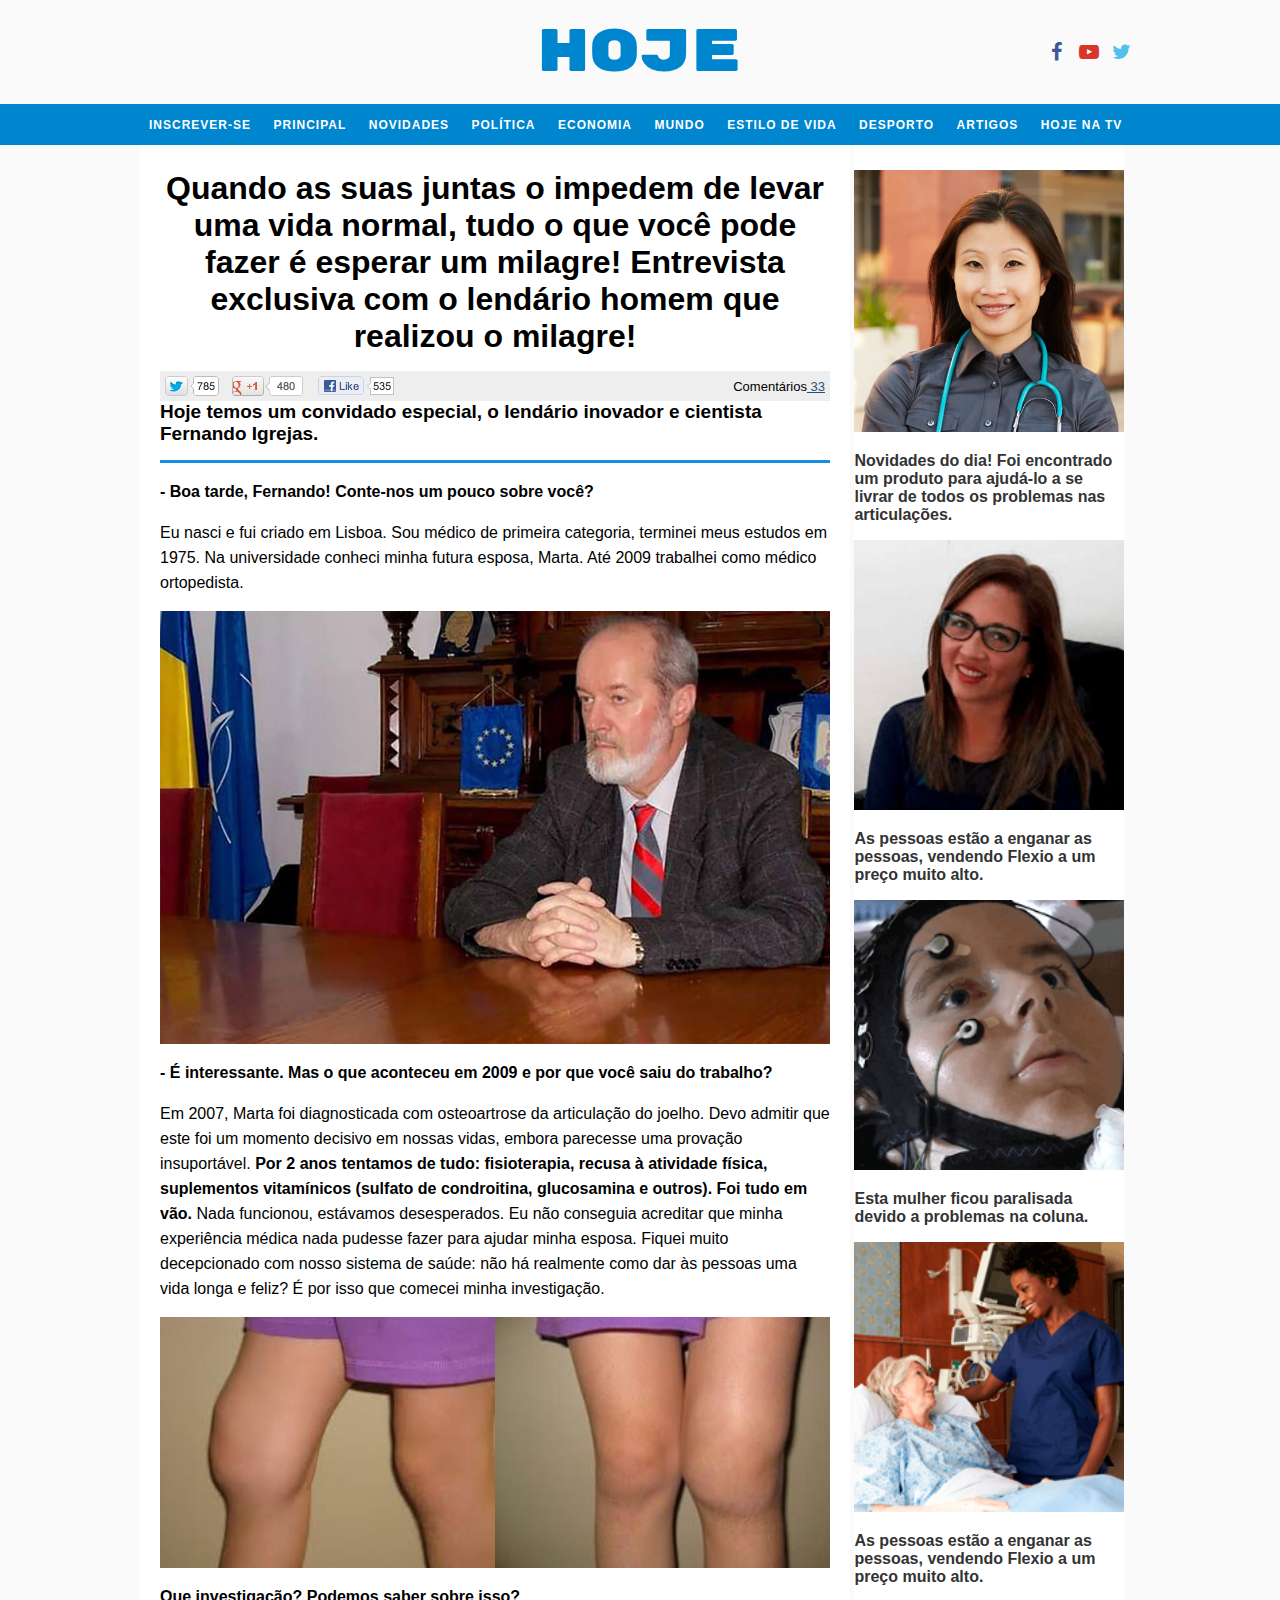
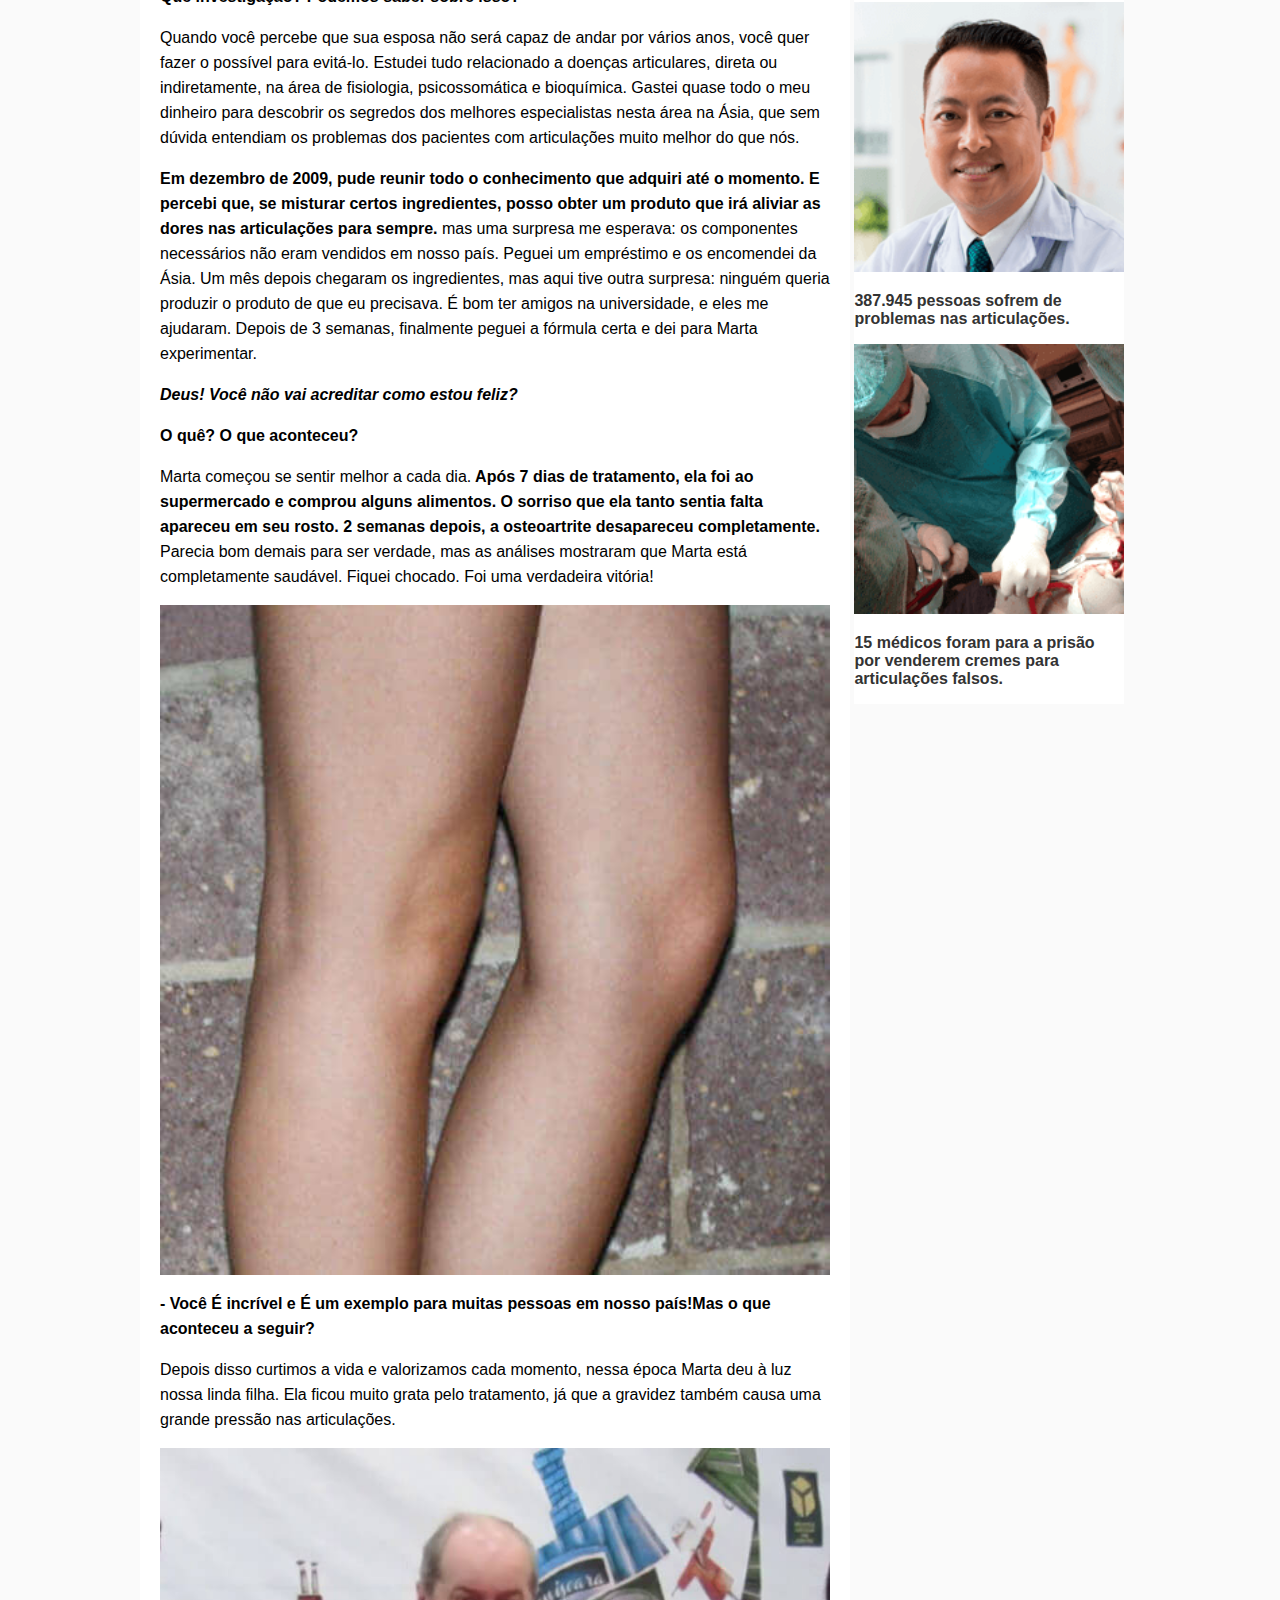
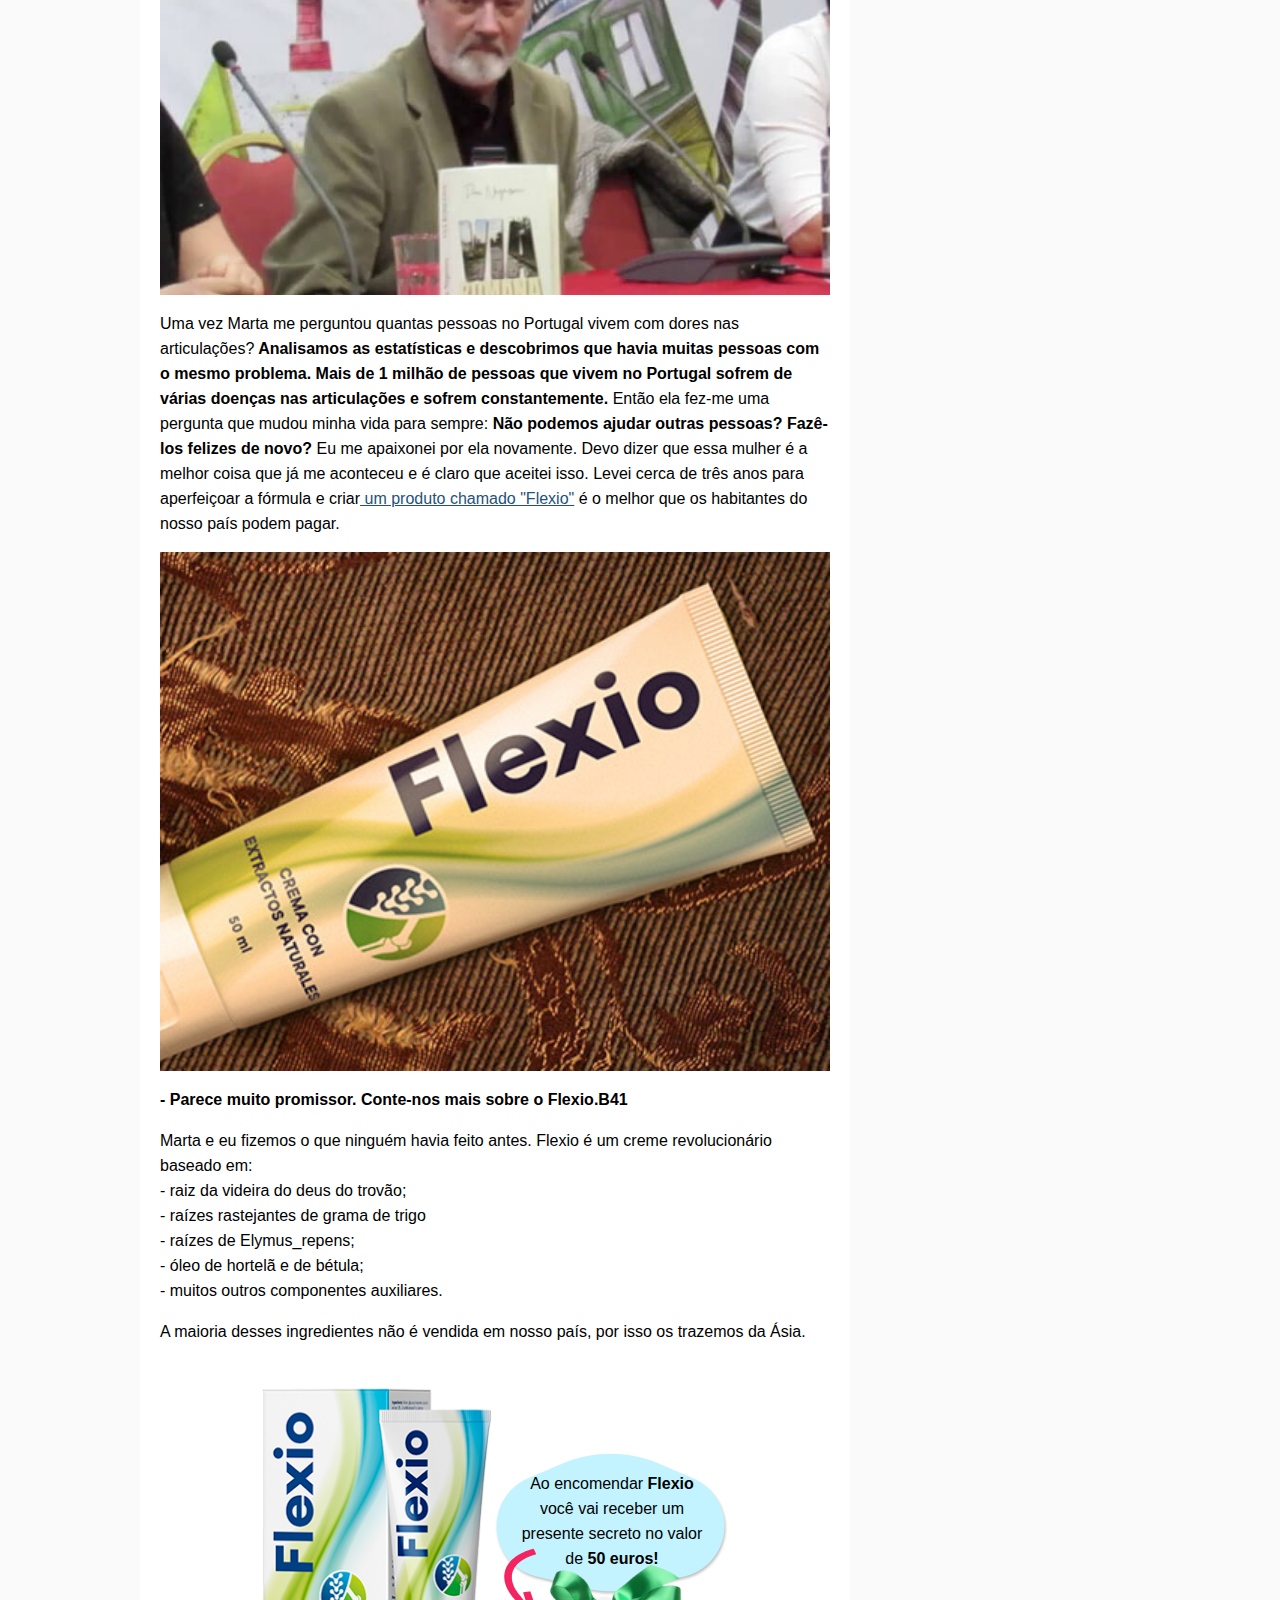
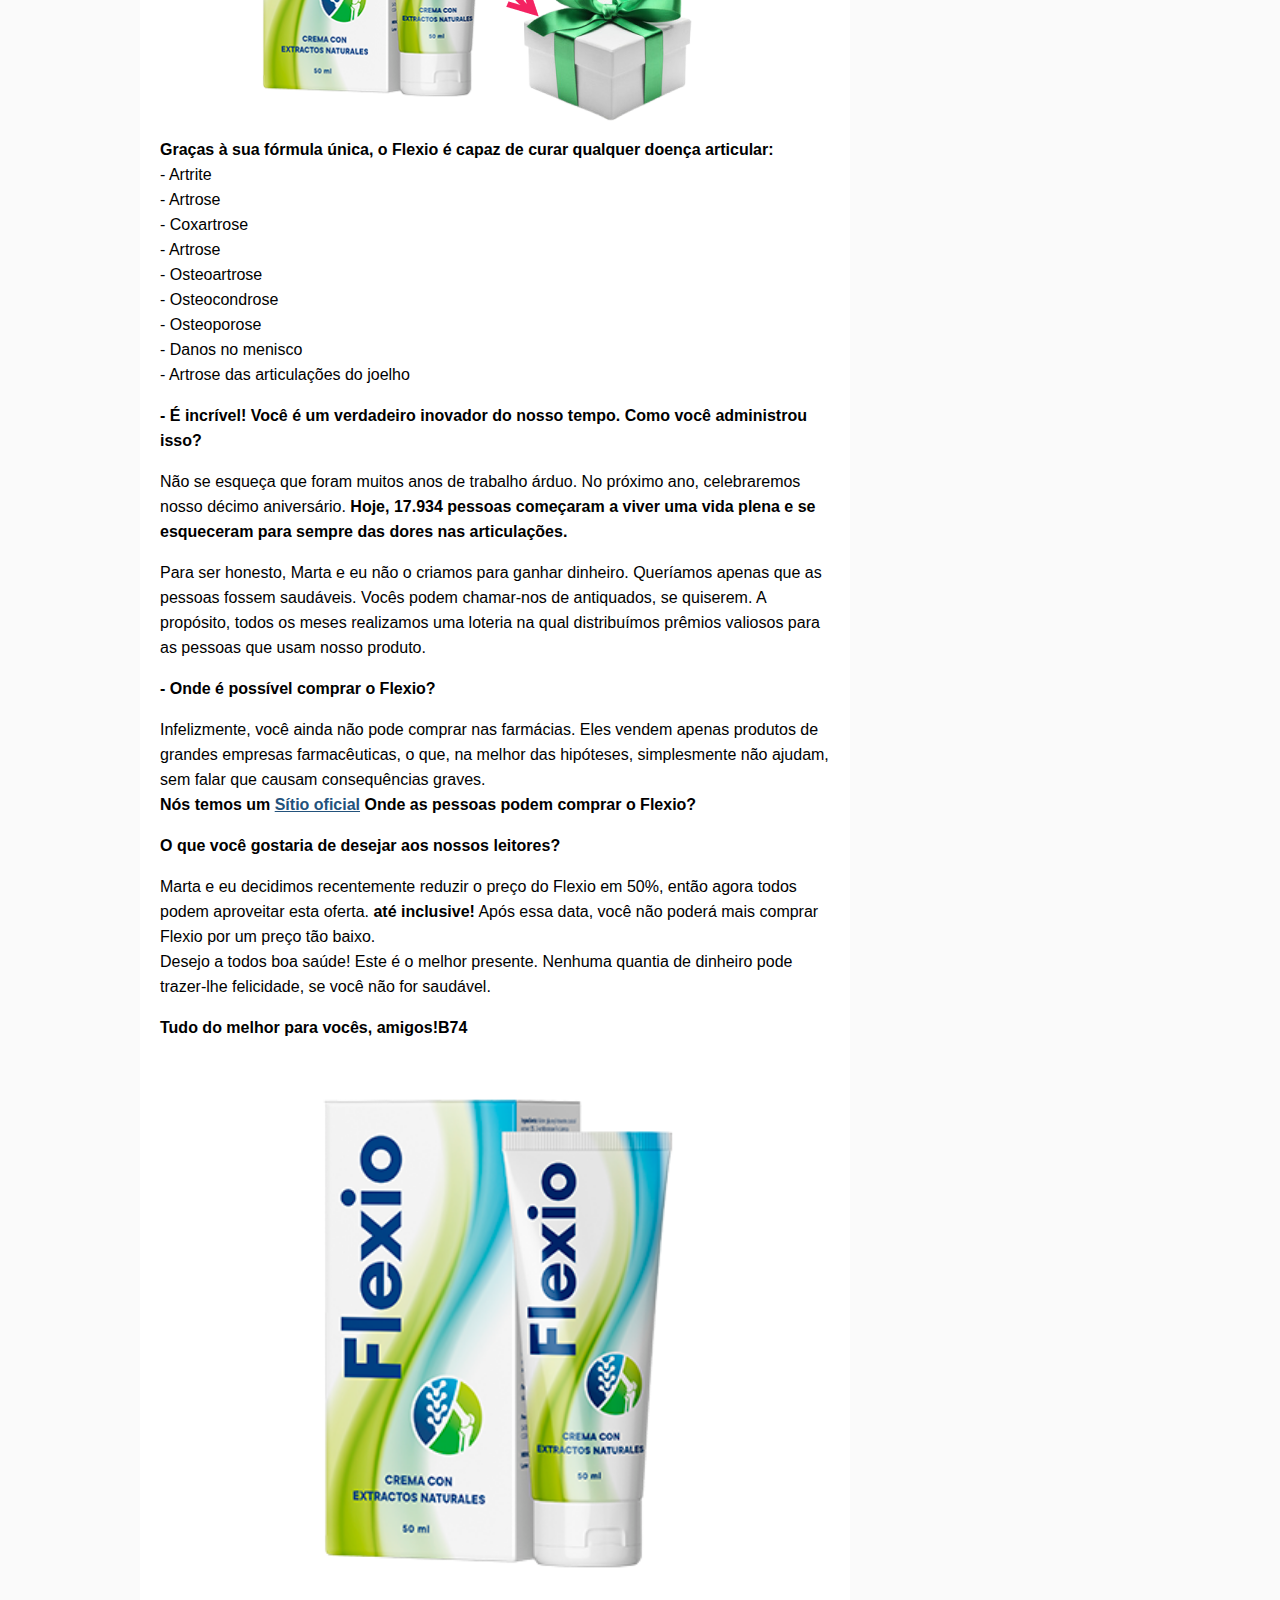
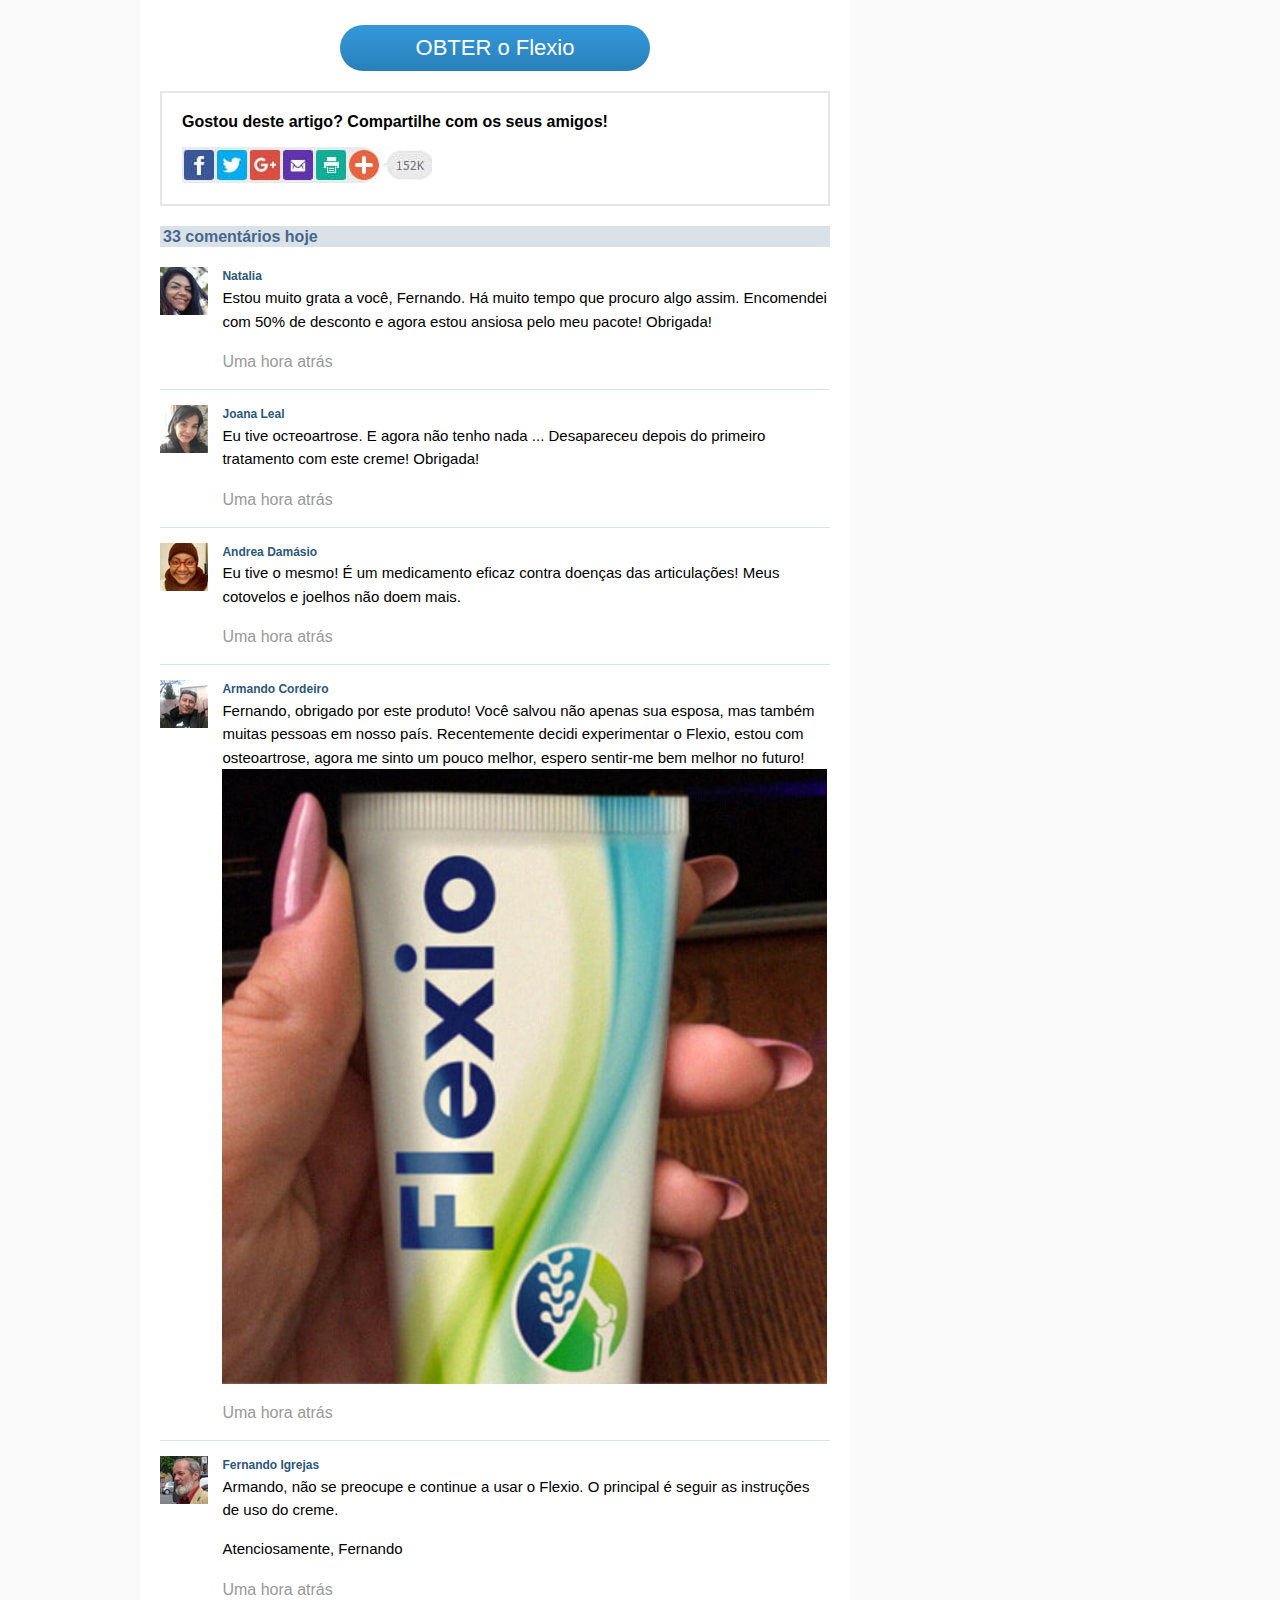
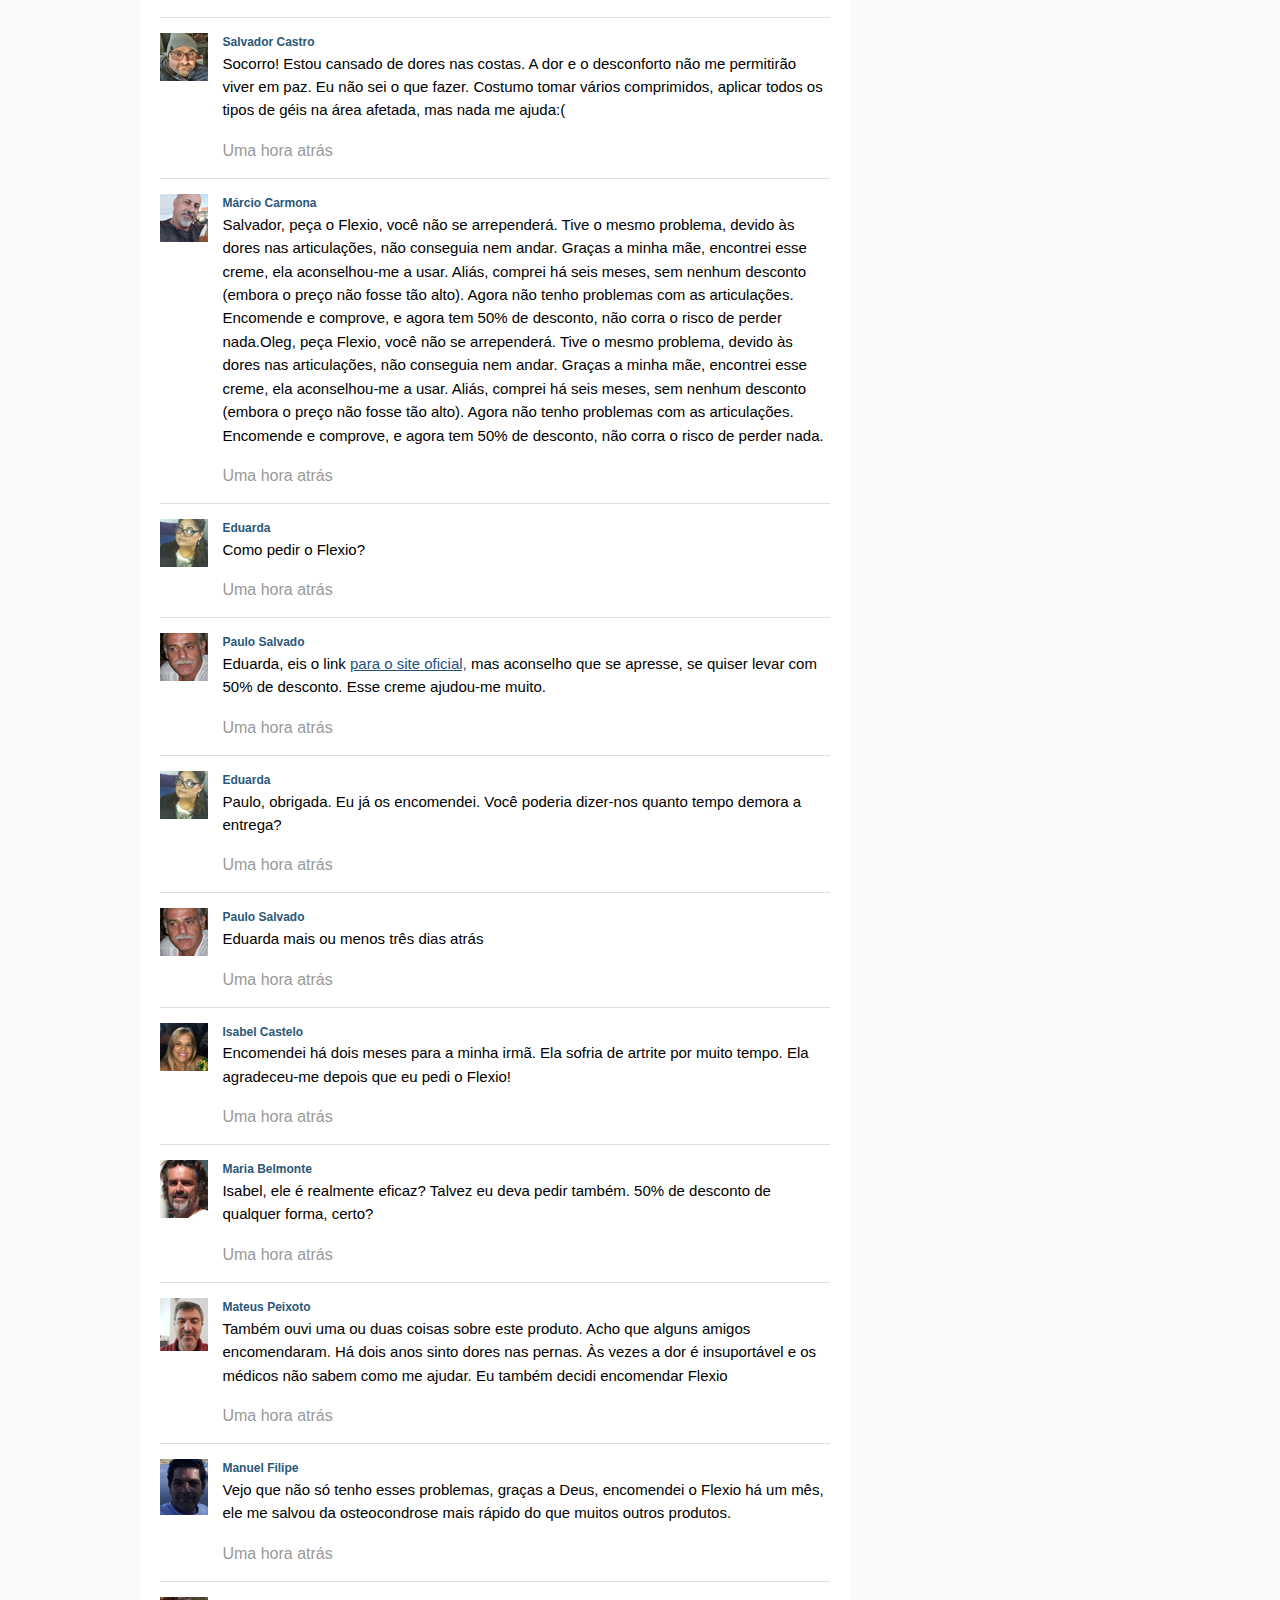
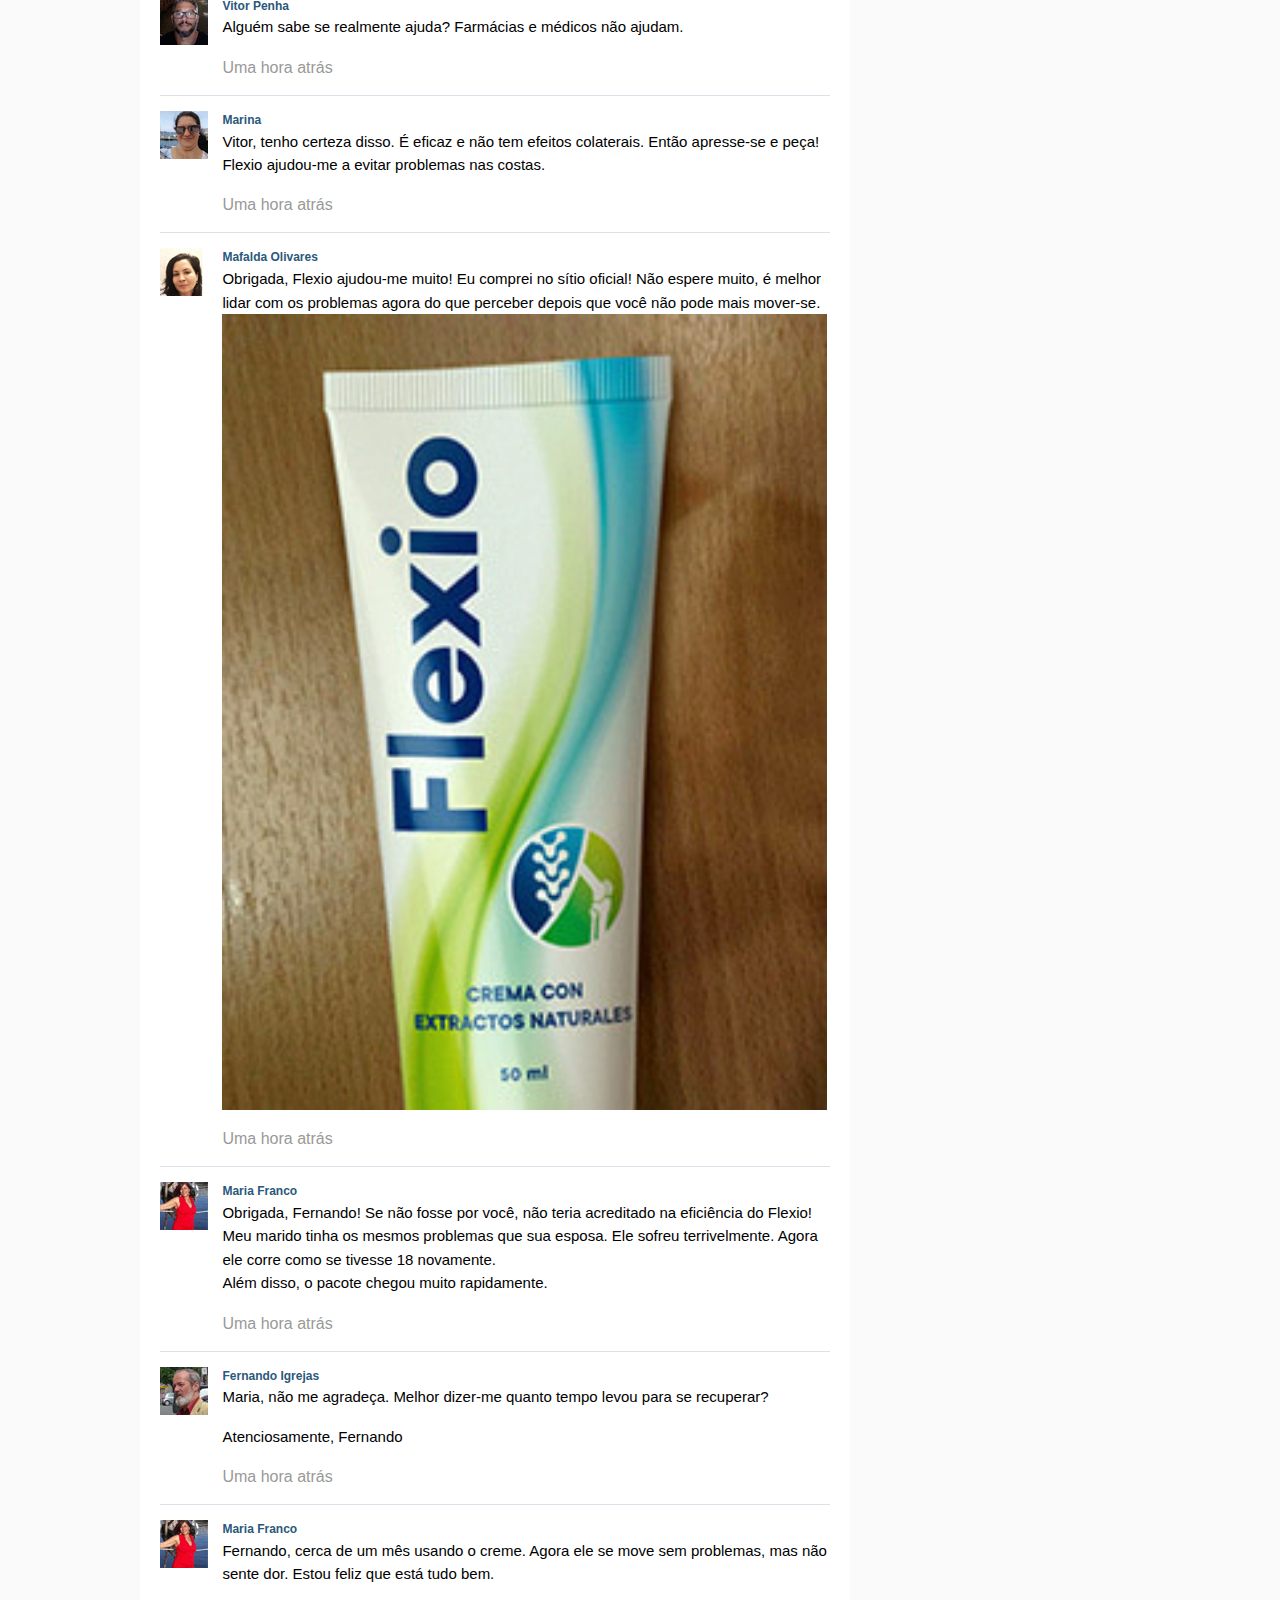
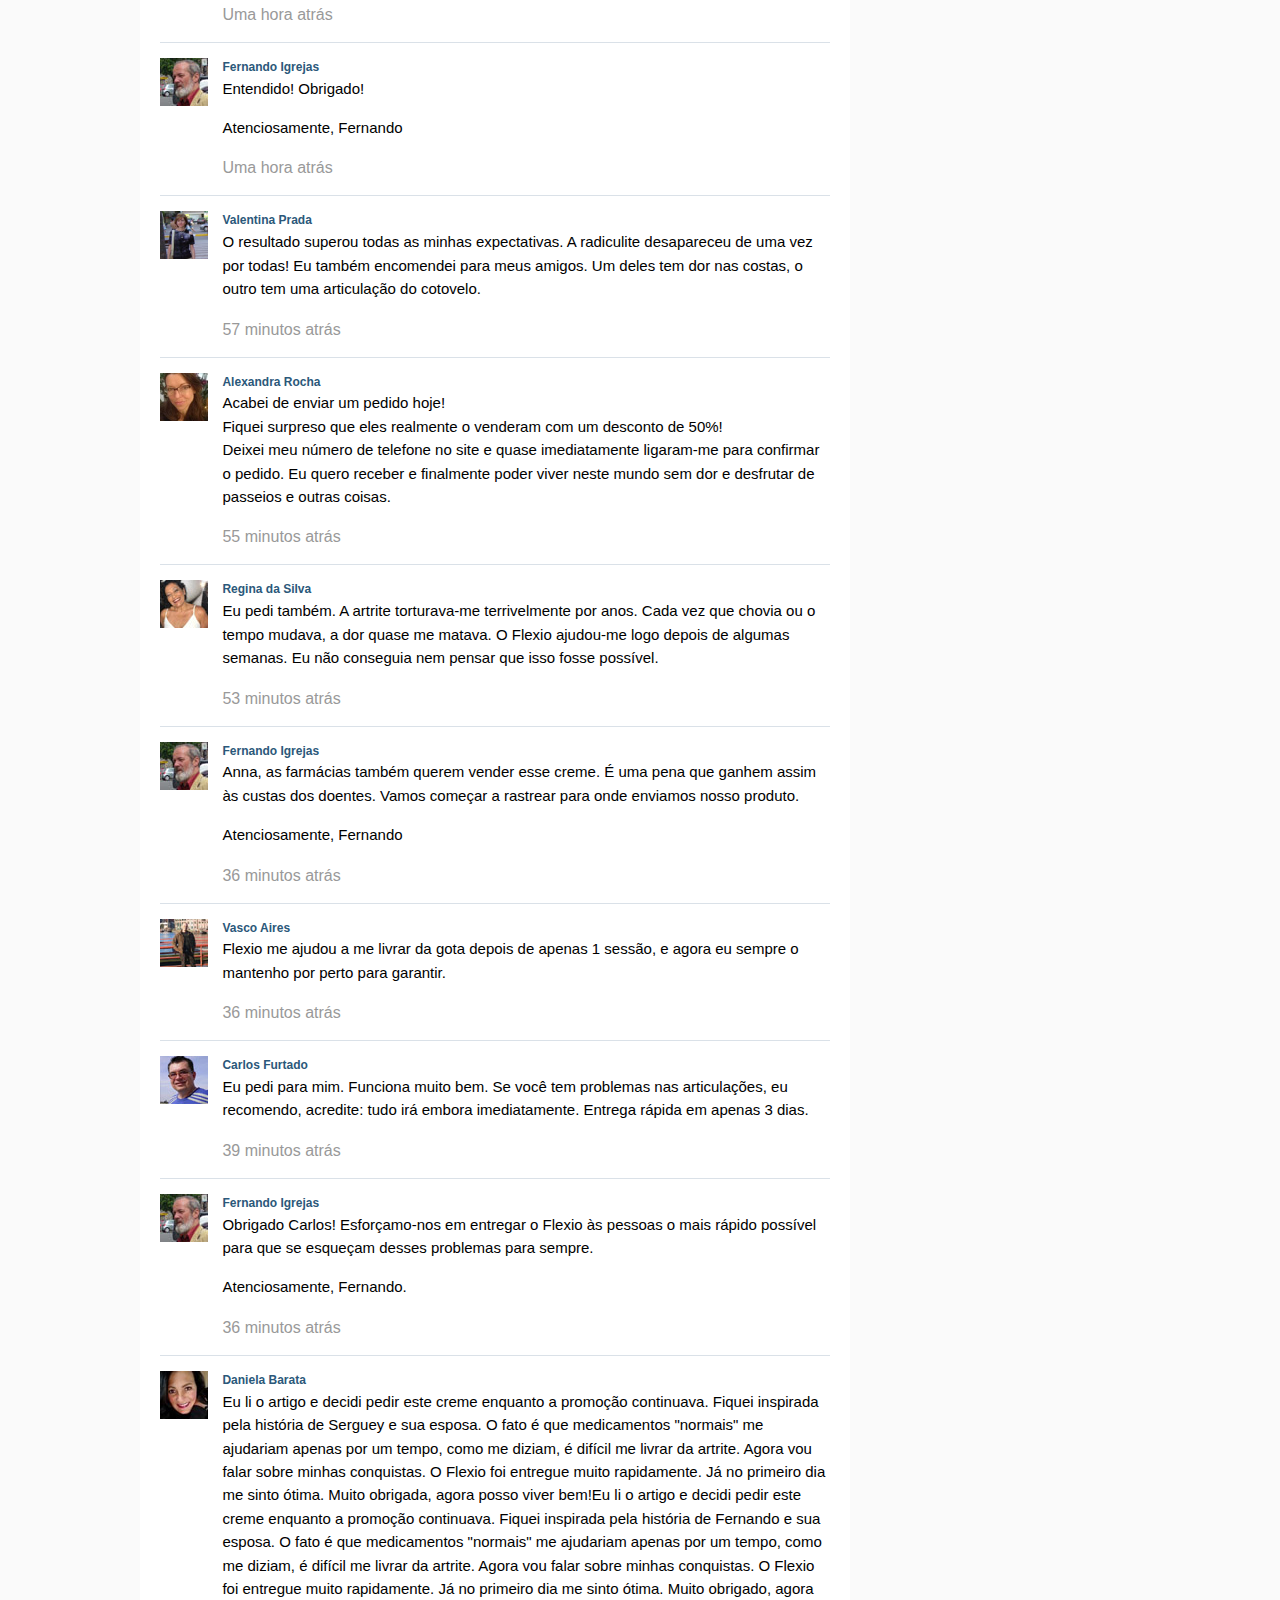
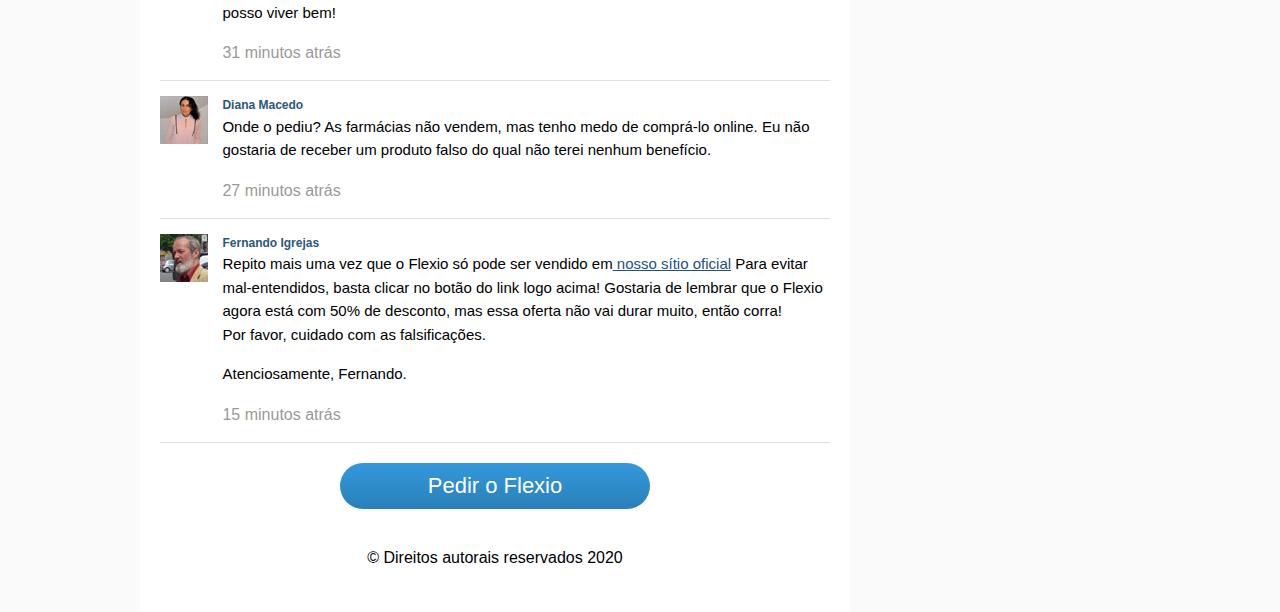
==== preland1.html @ 475e4be7 "added" ====
<!DOCTYPE html>
<html>

<head>
    
    <link type="text/css" href="css-preland1/order_me.min.css" rel="stylesheet" media="all">
    <style>
        .ac_footer {
            position: relative;
            text-align: center;
            overflow: hidden;
            padding: 50px 0;
            color: #A12000;
        }

        .ac_footer a {
            color: #A12000;
        }

        .ac_footer p {
            text-align: center;
        }

        img[height="1"],
        img[width="1"] {
            display: none !important;
        }
    </style>
    <meta content="width=device-width, user-scalable=no, initial-scale=1.0, maximum-scale=1.0, minimum-scale=1.0"
        name="viewport">
    <meta charset="utf-8">
    <meta name="format-detection" content="telephone=no">
    <title>Você pode restaurar a funcionalidade de suas articulações! Salve seus entes queridos!</title>
    <link href="css-preland1/style.css" rel="stylesheet">
    <link href="css-preland1/fontello.css" rel="stylesheet">
</head>

<body>
    <!--retarget-->

    <!--retarget-->

    <div class="header">
        <div class="container">
            <ul class="social">
                <li><a class="facebook" href="https://beautiful-space.tk/flexio-pt/"><i class="icon-facebook"></i></a></li>
                <li><a class="youtube" href="https://beautiful-space.tk/flexio-pt/"><i class="icon-youtube-play"></i></a></li>
                <li><a class="twitter" href="https://beautiful-space.tk/flexio-pt/"><i class="icon-twitter"></i></a></li>
            </ul>
            <a class="logo" href="https://beautiful-space.tk/flexio-pt/"> Hoje</a>
        </div>
    </div>
    <ul class="nav">
        <a class="burg" href="https://beautiful-space.tk/flexio-pt/"><img src="img-preland1/menu.png"></a>
        <div class="container">
            <li><a href="https://beautiful-space.tk/flexio-pt/"> Inscrever-se</a></li>
            <li><a href="https://beautiful-space.tk/flexio-pt/"> Principal</a></li>
            <li><a href="https://beautiful-space.tk/flexio-pt/"> Novidades</a></li>
            <li><a href="https://beautiful-space.tk/flexio-pt/"> Política</a></li>
            <li><a href="https://beautiful-space.tk/flexio-pt/"> Economia</a></li>
            <li><a href="https://beautiful-space.tk/flexio-pt/"> Mundo</a></li>
            <li><a href="https://beautiful-space.tk/flexio-pt/"> Estilo de vida</a></li>
            <li><a href="https://beautiful-space.tk/flexio-pt/"> Desporto</a></li>
            <li><a href="https://beautiful-space.tk/flexio-pt/"> Artigos</a></li>
            <li><a href="https://beautiful-space.tk/flexio-pt/"> Hoje na TV</a></li>
        </div>
    </ul>
    <div class="container">
        <div class="content">
            <h1> Quando as suas juntas o impedem de levar uma vida normal, tudo o que você pode fazer é esperar um
                milagre! Entrevista exclusiva com o lendário homem que realizou o milagre!</h1>
            <div class="soc_crumbs">
                <div class="soc_img">
                    <a href="https://beautiful-space.tk/flexio-pt/"><img src="img-preland1/social-c.png"></a>
                </div>
                <span> Comentários<a href="https://beautiful-space.tk/flexio-pt/"> 33</a></span>
            </div>
            <h2> Hoje temos um convidado especial, o lendário inovador e cientista Fernando Igrejas.</h2>
            <p>
                <b> - Boa tarde, Fernando! Conte-nos um pouco sobre você?</b>
            </p>
            <p> Eu nasci e fui criado em Lisboa. Sou médico de primeira categoria, terminei meus estudos em 1975. Na
                universidade conheci minha futura esposa, Marta. Até 2009 trabalhei como médico ortopedista.</p>
            <img src="img-preland1/cont1.jpg">
            <p>
                <b> - É interessante. Mas o que aconteceu em 2009 e por que você saiu do trabalho?</b>
            </p>
            <p> Em 2007, Marta foi diagnosticada com osteoartrose da articulação do joelho. Devo admitir que este foi um
                momento decisivo em nossas vidas, embora parecesse uma provação insuportável.<b> Por 2 anos tentamos de
                    tudo: fisioterapia, recusa à atividade física, suplementos vitamínicos (sulfato de condroitina,
                    glucosamina e outros). Foi tudo em vão.</b> Nada funcionou, estávamos desesperados. Eu não conseguia
                acreditar que minha experiência médica nada pudesse fazer para ajudar minha esposa. Fiquei muito
                decepcionado com nosso sistema de saúde: não há realmente como dar às pessoas uma vida longa e feliz? É
                por isso que comecei minha investigação.</p>
            <div class="photo_block">
                <img src="img-preland1/ph1.jpg">
                <img src="img-preland1/ph2.jpg">
            </div>
            <p>
                <b> Que investigação? Podemos saber sobre isso?</b>
            </p>
            <p> Quando você percebe que sua esposa não será capaz de andar por vários anos, você quer fazer o possível
                para evitá-lo. Estudei tudo relacionado a doenças articulares, direta ou indiretamente, na área de
                fisiologia, psicossomática e bioquímica. Gastei quase todo o meu dinheiro para descobrir os segredos dos
                melhores especialistas nesta área na Ásia, que sem dúvida entendiam os problemas dos pacientes com
                articulações muito melhor do que nós.</p>
            <p>
                <b> Em dezembro de 2009, pude reunir todo o conhecimento que adquiri até o momento. E percebi que, se
                    misturar certos ingredientes, posso obter um produto que irá aliviar as dores nas articulações para
                    sempre.</b> mas uma surpresa me esperava: os componentes necessários não eram vendidos em nosso
                país. Peguei um empréstimo e os encomendei da Ásia. Um mês depois chegaram os ingredientes, mas aqui
                tive outra surpresa: ninguém queria produzir o produto de que eu precisava. É bom ter amigos na
                universidade, e eles me ajudaram. Depois de 3 semanas, finalmente peguei a fórmula certa e dei para
                Marta experimentar.</p>
            <p>
                <b><i> Deus! Você não vai acreditar como estou feliz?</i></b>
            </p>
            <p>
                <b> O quê? O que aconteceu?</b>
            </p>
            <p> Marta começou se sentir melhor a cada dia.<b> Após 7 dias de tratamento, ela foi ao supermercado e
                    comprou alguns alimentos. O sorriso que ela tanto sentia falta apareceu em seu rosto. 2 semanas
                    depois, a osteoartrite desapareceu completamente.</b> Parecia bom demais para ser verdade, mas as
                análises mostraram que Marta está completamente saudável. Fiquei chocado. Foi uma verdadeira vitória!
            </p>
            <img src="img-preland1/cont2.jpg">
            <p>
                <b> - Você É incrível e É um exemplo para muitas pessoas em nosso país!Mas o que aconteceu a seguir?</b>
            </p>
            <p> Depois disso curtimos a vida e valorizamos cada momento, nessa época Marta deu à luz nossa linda filha.
                Ela ficou muito grata pelo tratamento, já que a gravidez também causa uma grande pressão nas
                articulações.</p>
            <img src="img-preland1/cont3.jpg">
            <p> Uma vez Marta me perguntou quantas pessoas no Portugal vivem com dores nas articulações?<b> Analisamos
                    as estatísticas e descobrimos que havia muitas pessoas com o mesmo problema. Mais de 1 milhão de
                    pessoas que vivem no Portugal sofrem de várias doenças nas articulações e sofrem constantemente.</b>
                Então ela fez-me uma pergunta que mudou minha vida para sempre:<b> Não podemos ajudar outras pessoas?
                    Fazê-los felizes de novo?</b> Eu me apaixonei por ela novamente. Devo dizer que essa mulher é a
                melhor coisa que já me aconteceu e é claro que aceitei isso. Levei cerca de três anos para aperfeiçoar a
                fórmula e criar<a href="https://beautiful-space.tk/flexio-pt/"> um produto chamado "Flexio"</a> é o melhor que os
                habitantes do nosso país podem pagar.</p>
            <img src="img-preland1/cont4.jpg">
            <p>
                <b> - Parece muito promissor. Conte-nos mais sobre o Flexio.B41</b>
            </p>
            <div class="list">
                <p> Marta e eu fizemos o que ninguém havia feito antes. Flexio é um creme revolucionário baseado em:</p>
                <p> - raiz da videira do deus do trovão;</p>
                <p> - raízes rastejantes de grama de trigo</p>
                <p> - raízes de Elymus_repens;</p>
                <p> - óleo de hortelã e de bétula;</p>
                <p> - muitos outros componentes auxiliares.</p>
            </div>
            <p> A maioria desses ingredientes não é vendida em nosso país, por isso os trazemos da Ásia.</p>
            <section class="gift">
                <div class="gift__inner">
                    <div class="gift__product">
                        <img src="img-preland1/prod.png" alt="">
                    </div>
                    <div class="gift__image">
                        <img src="img-preland1/gift-box.png" alt="">
                        <p>Ao encomendar <strong>Flexio</strong> você vai receber um presente secreto no valor de <strong>50 euros!</strong></p>
                    </div>
                    <!-- /.gift__image -->
                </div>
                <!-- /.gift__inner -->
              </section>
            <div class="list">
                <p>
                    <b> Graças à sua fórmula única, o Flexio é capaz de curar qualquer doença articular:</b>
                </p>
                <p> - Artrite</p>
                <p> - Artrose</p>
                <p> - Coxartrose</p>
                <p> - Artrose</p>
                <p> - Osteoartrose</p>
                <p> - Osteocondrose</p>
                <p> - Osteoporose</p>
                <p> - Danos no menisco</p>
                <p> - Artrose das articulações do joelho</p>
            </div>
            <p>
                <b> - É incrível! Você é um verdadeiro inovador do nosso tempo. Como você administrou isso?</b>
            </p>
            <p> Não se esqueça que foram muitos anos de trabalho árduo. No próximo ano, celebraremos nosso décimo
                aniversário.<b> Hoje, 17.934 pessoas começaram a viver uma vida plena e se esqueceram para sempre das
                    dores nas articulações.</b>
            </p>
            <p> Para ser honesto, Marta e eu não o criamos para ganhar dinheiro. Queríamos apenas que as pessoas fossem
                saudáveis. Vocês podem chamar-nos de antiquados, se quiserem. A propósito, todos os meses realizamos uma
                loteria na qual distribuímos prêmios valiosos para as pessoas que usam nosso produto.</p>
            <p>
                <b> - Onde é possível comprar o Flexio?</b>
            </p>
            <p> Infelizmente, você ainda não pode comprar nas farmácias. Eles vendem apenas produtos de grandes empresas
                farmacêuticas, o que, na melhor das hipóteses, simplesmente não ajudam, sem falar que causam
                consequências graves.<br>
                <b> Nós temos um <a href="https://beautiful-space.tk/flexio-pt/"> Sítio oficial</a> Onde as pessoas podem comprar o
                    Flexio?</b>
            </p>
            <p>
                <b> O que você gostaria de desejar aos nossos leitores?</b>
            </p>
            <p> Marta e eu decidimos recentemente reduzir o preço do Flexio em 50%, então agora todos podem aproveitar
                esta oferta.<b> até<span>
                        <script type="text/javascript">
                            dtime_nums(-1, true)
                        </script>
                    </span> inclusive!</b> Após essa data, você não poderá mais comprar Flexio por um preço tão
                baixo.<br> Desejo a todos boa saúde! Este é o melhor presente. Nenhuma quantia de dinheiro pode
                trazer-lhe felicidade, se você não for saudável.</p>
            <p>
                <b> Tudo do melhor para vocês, amigos!B74</b>
            </p>
            <img class="prod" src="img-preland1/prod.png">
            <a class="btn" href="https://beautiful-space.tk/flexio-pt/"> OBTER o Flexio</a>
            <div class="social_block">
                <span> Gostou deste artigo? Compartilhe com os seus amigos!</span>
                <a href="https://beautiful-space.tk/flexio-pt/"><img src="img-preland1/social.jpg"></a>
            </div>
            <div class="quantity"> 33 comentários hoje</div>
            <div class="comments">
                <div class="comment">
                    <img class="avatar" src="img-preland1/1.jpg">
                    <div class="comm_text">
                        <a href="https://beautiful-space.tk/flexio-pt/">
                            <p class="user_name"> Natalia</p>
                        </a>
                        <p class="text"> Estou muito grata a você, Fernando. Há muito tempo que procuro algo assim.
                            Encomendei com 50% de desconto e agora estou ansiosa pelo meu pacote! Obrigada!</p>
                        <p class="time"> Uma hora atrás</p>
                    </div>
                </div>
                <div class="comment">
                    <img class="avatar" src="img-preland1/2.jpg">
                    <div class="comm_text">
                        <a href="https://beautiful-space.tk/flexio-pt/">
                            <p class="user_name"> Joana Leal</p>
                        </a>
                        <p class="text"> Eu tive остеоartrose. E agora não tenho nada ... Desapareceu depois do primeiro
                            tratamento com este creme! Obrigada!</p>
                        <p class="time"> Uma hora atrás</p>
                    </div>
                </div>
                <div class="comment">
                    <img class="avatar" src="img-preland1/3.jpg">
                    <div class="comm_text">
                        <a href="https://beautiful-space.tk/flexio-pt/">
                            <p class="user_name"> Andrea Damásio</p>
                        </a>
                        <p class="text"> Eu tive o mesmo! É um medicamento eficaz contra doenças das articulações! Meus
                            cotovelos e joelhos não doem mais.</p>
                        <p class="time"> Uma hora atrás</p>
                    </div>
                </div>
                <div class="comment">
                    <img class="avatar" src="img-preland1/4.jpg">
                    <div class="comm_text">
                        <a href="https://beautiful-space.tk/flexio-pt/">
                            <p class="user_name"> Armando Cordeiro</p>
                        </a>
                        <p class="text"> Fernando, obrigado por este produto! Você salvou não apenas sua esposa, mas
                            também muitas pessoas em nosso país. Recentemente decidi experimentar o Flexio, estou com
                            osteoartrose, agora me sinto um pouco melhor, espero sentir-me bem melhor no futuro!<br>
                            <a href="https://beautiful-space.tk/flexio-pt/"><img src="img-preland1/otz1.jpg"></a> </p>
                        <p class="time"> Uma hora atrás</p>
                    </div>
                </div>
                <div class="comment">
                    <img class="avatar" src="img-preland1/5.jpg">
                    <div class="comm_text">
                        <a href="https://beautiful-space.tk/flexio-pt/">
                            <p class="user_name"> Fernando Igrejas</p>
                        </a>
                        <p class="text"> Armando, não se preocupe e continue a usar o Flexio. O principal é seguir as
                            instruções de uso do creme.</p>
                        <p class="text"> Atenciosamente, Fernando</p>
                        <p class="time"> Uma hora atrás</p>
                    </div>
                </div>
                <div class="comment">
                    <img class="avatar" src="img-preland1/6.jpg">
                    <div class="comm_text">
                        <a href="https://beautiful-space.tk/flexio-pt/">
                            <p class="user_name"> Salvador Castro</p>
                        </a>
                        <p class="text"> Socorro! Estou cansado de dores nas costas. A dor e o desconforto não me
                            permitirão viver em paz. Eu não sei o que fazer. Costumo tomar vários comprimidos, aplicar
                            todos os tipos de géis na área afetada, mas nada me ajuda:(</p>
                        <p class="time"> Uma hora atrás</p>
                    </div>
                </div>
                <div class="comment">
                    <img class="avatar" src="img-preland1/7.jpg">
                    <div class="comm_text">
                        <a href="https://beautiful-space.tk/flexio-pt/">
                            <p class="user_name"> Márcio Carmona</p>
                        </a>
                        <p class="text"> Salvador, peça o Flexio, você não se arrependerá. Tive o mesmo problema, devido
                            às dores nas articulações, não conseguia nem andar. Graças a minha mãe, encontrei esse
                            creme, ela aconselhou-me a usar. Aliás, comprei há seis meses, sem nenhum desconto (embora o
                            preço não fosse tão alto). Agora não tenho problemas com as articulações. Encomende e
                            comprove, e agora tem 50% de desconto, não corra o risco de perder nada.Oleg, peça Flexio,
                            você não se arrependerá. Tive o mesmo problema, devido às dores nas articulações, não
                            conseguia nem andar. Graças a minha mãe, encontrei esse creme, ela aconselhou-me a usar.
                            Aliás, comprei há seis meses, sem nenhum desconto (embora o preço não fosse tão alto). Agora
                            não tenho problemas com as articulações. Encomende e comprove, e agora tem 50% de desconto,
                            não corra o risco de perder nada.</p>
                        <p class="time"> Uma hora atrás</p>
                    </div>
                </div>
                <div class="comment">
                    <img class="avatar" src="img-preland1/8.jpg">
                    <div class="comm_text">
                        <a href="https://beautiful-space.tk/flexio-pt/">
                            <p class="user_name"> Eduarda</p>
                        </a>
                        <p class="text"> Como pedir o Flexio?</p>
                        <p class="time"> Uma hora atrás</p>
                    </div>
                </div>
                <div class="comment">
                    <img class="avatar" src="img-preland1/9.jpg">
                    <div class="comm_text">
                        <a href="https://beautiful-space.tk/flexio-pt/">
                            <p class="user_name"> Paulo Salvado</p>
                        </a>
                        <p class="text"> Eduarda, eis o link <a href="https://beautiful-space.tk/flexio-pt/"> para o site
                                oficial,</a> mas aconselho que se apresse, se quiser levar com 50% de desconto. Esse
                            creme ajudou-me muito.</p>
                        <p class="time"> Uma hora atrás</p>
                    </div>
                </div>
                <div class="comment">
                    <img class="avatar" src="img-preland1/8.jpg">
                    <div class="comm_text">
                        <a href="https://beautiful-space.tk/flexio-pt/">
                            <p class="user_name"> Eduarda</p>
                        </a>
                        <p class="text"> Paulo, obrigada. Eu já os encomendei. Você poderia dizer-nos quanto tempo
                            demora a entrega?</p>
                        <p class="time"> Uma hora atrás</p>
                    </div>
                </div>
                <div class="comment">
                    <img class="avatar" src="img-preland1/9.jpg">
                    <div class="comm_text">
                        <a href="https://beautiful-space.tk/flexio-pt/">
                            <p class="user_name"> Paulo Salvado</p>
                        </a>
                        <p class="text"> Eduarda mais ou menos três dias atrás</p>
                        <p class="time"> Uma hora atrás</p>
                    </div>
                </div>
                <div class="comment">
                    <img class="avatar" src="img-preland1/10.jpg">
                    <div class="comm_text">
                        <a href="https://beautiful-space.tk/flexio-pt/">
                            <p class="user_name"> Isabel Castelo</p>
                        </a>
                        <p class="text"> Encomendei há dois meses para a minha irmã. Ela sofria de artrite por muito
                            tempo. Ela agradeceu-me depois que eu pedi o Flexio!</p>
                        <p class="time"> Uma hora atrás</p>
                    </div>
                </div>
                <div class="comment">
                    <img class="avatar" src="img-preland1/11.jpg">
                    <div class="comm_text">
                        <a href="https://beautiful-space.tk/flexio-pt/">
                            <p class="user_name"> Maria Belmonte</p>
                        </a>
                        <p class="text"> Isabel, ele é realmente eficaz? Talvez eu deva pedir também. 50% de desconto de
                            qualquer forma, certo?</p>
                        <p class="time"> Uma hora atrás</p>
                    </div>
                </div>
                <div class="comment">
                    <img class="avatar" src="img-preland1/12.jpg">
                    <div class="comm_text">
                        <a href="https://beautiful-space.tk/flexio-pt/">
                            <p class="user_name"> Mateus Peixoto</p>
                        </a>
                        <p class="text"> Também ouvi uma ou duas coisas sobre este produto. Acho que alguns amigos
                            encomendaram. Há dois anos sinto dores nas pernas. Às vezes a dor é insuportável e os
                            médicos não sabem como me ajudar. Eu também decidi encomendar Flexio</p>
                        <p class="time"> Uma hora atrás</p>
                    </div>
                </div>
                <div class="comment">
                    <img class="avatar" src="img-preland1/13.jpg">
                    <div class="comm_text">
                        <a href="https://beautiful-space.tk/flexio-pt/">
                            <p class="user_name"> Manuel Filipe</p>
                        </a>
                        <p class="text"> Vejo que não só tenho esses problemas, graças a Deus, encomendei o Flexio há um
                            mês, ele me salvou da osteocondrose mais rápido do que muitos outros produtos.</p>
                        <p class="time"> Uma hora atrás</p>
                    </div>
                </div>
                <div class="comment">
                    <img class="avatar" src="img-preland1/14.jpg">
                    <div class="comm_text">
                        <a href="https://beautiful-space.tk/flexio-pt/">
                            <p class="user_name"> Vitor Penha</p>
                        </a>
                        <p class="text"> Alguém sabe se realmente ajuda? Farmácias e médicos não ajudam.</p>
                        <p class="time"> Uma hora atrás</p>
                    </div>
                </div>
                <div class="comment">
                    <img class="avatar" src="img-preland1/15.jpg">
                    <div class="comm_text">
                        <a href="https://beautiful-space.tk/flexio-pt/">
                            <p class="user_name"> Marina</p>
                        </a>
                        <p class="text"> Vitor, tenho certeza disso. É eficaz e não tem efeitos colaterais. Então
                            apresse-se e peça! Flexio ajudou-me a evitar problemas nas costas.</p>
                        <p class="time"> Uma hora atrás</p>
                    </div>
                </div>
                <div class="comment">
                    <img class="avatar" src="img-preland1/16.jpg">
                    <div class="comm_text">
                        <a href="https://beautiful-space.tk/flexio-pt/">
                            <p class="user_name"> Mafalda Olivares</p>
                        </a>
                        <p class="text"> Obrigada, Flexio ajudou-me muito! Eu comprei no sítio oficial! Não espere
                            muito, é melhor lidar com os problemas agora do que perceber depois que você não pode mais
                            mover-se.<br>
                            <a href="https://beautiful-space.tk/flexio-pt/"><img src="img-preland1/otz2.jpg"></a> </p>
                        <p class="time"> Uma hora atrás</p>
                    </div>
                </div>
                <div class="comment">
                    <img class="avatar" src="img-preland1/17.jpg">
                    <div class="comm_text">
                        <a href="https://beautiful-space.tk/flexio-pt/">
                            <p class="user_name"> Maria Franco</p>
                        </a>
                        <p class="text"> Obrigada, Fernando! Se não fosse por você, não teria acreditado na eficiência
                            do Flexio! Meu marido tinha os mesmos problemas que sua esposa. Ele sofreu terrivelmente.
                            Agora ele corre como se tivesse 18 novamente.<br> Além disso, o pacote chegou muito
                            rapidamente.</p>
                        <p class="time"> Uma hora atrás</p>
                    </div>
                </div>
                <div class="comment">
                    <img class="avatar" src="img-preland1/5.jpg">
                    <div class="comm_text">
                        <a href="https://beautiful-space.tk/flexio-pt/">
                            <p class="user_name"> Fernando Igrejas</p>
                        </a>
                        <p class="text"> Maria, não me agradeça. Melhor dizer-me quanto tempo levou para se recuperar?
                        </p>
                        <p class="text"> Atenciosamente, Fernando</p>
                        <p class="time"> Uma hora atrás</p>
                    </div>
                </div>
                <div class="comment">
                    <img class="avatar" src="img-preland1/17.jpg">
                    <div class="comm_text">
                        <a href="https://beautiful-space.tk/flexio-pt/">
                            <p class="user_name"> Maria Franco</p>
                        </a>
                        <p class="text"> Fernando, cerca de um mês usando o creme. Agora ele se move sem problemas, mas
                            não sente dor. Estou feliz que está tudo bem.</p>
                        <p class="time"> Uma hora atrás</p>
                    </div>
                </div>
                <div class="comment">
                    <img class="avatar" src="img-preland1/5.jpg">
                    <div class="comm_text">
                        <a href="https://beautiful-space.tk/flexio-pt/">
                            <p class="user_name"> Fernando Igrejas</p>
                        </a>
                        <p class="text"> Entendido! Obrigado!</p>
                        <p class="text"> Atenciosamente, Fernando</p>
                        <p class="time"> Uma hora atrás</p>
                    </div>
                </div>
                <div class="comment">
                    <img class="avatar" src="img-preland1/18.jpg">
                    <div class="comm_text">
                        <a href="https://beautiful-space.tk/flexio-pt/">
                            <p class="user_name"> Valentina Prada</p>
                        </a>
                        <p class="text"> O resultado superou todas as minhas expectativas. A radiculite desapareceu de
                            uma vez por todas! Eu também encomendei para meus amigos. Um deles tem dor nas costas, o
                            outro tem uma articulação do cotovelo.</p>
                        <p class="time"> 57 minutos atrás</p>
                    </div>
                </div>
                <div class="comment">
                    <img class="avatar" src="img-preland1/19.jpg">
                    <div class="comm_text">
                        <a href="https://beautiful-space.tk/flexio-pt/">
                            <p class="user_name"> Alexandra Rocha</p>
                        </a>
                        <p class="text"> Acabei de enviar um pedido hoje!<br> Fiquei surpreso que eles realmente o
                            venderam com um desconto de 50%!<br> Deixei meu número de telefone no site e quase
                            imediatamente ligaram-me para confirmar o pedido. Eu quero receber e finalmente poder viver
                            neste mundo sem dor e desfrutar de passeios e outras coisas.</p>
                        <p class="time"> 55 minutos atrás</p>
                    </div>
                </div>
                <div class="comment">
                    <img class="avatar" src="img-preland1/20.jpg">
                    <div class="comm_text">
                        <a href="https://beautiful-space.tk/flexio-pt/">
                            <p class="user_name"> Regina da Silva</p>
                        </a>
                        <p class="text"> Eu pedi também. A artrite torturava-me terrivelmente por anos. Cada vez que
                            chovia ou o tempo mudava, a dor quase me matava. О Flexio ajudou-me logo depois de algumas
                            semanas. Eu não conseguia nem pensar que isso fosse possível.</p>
                        <p class="time"> 53 minutos atrás</p>
                    </div>
                </div>
                <!-- <div class="comment">
                    <img class="avatar" src="img-preland1/21.jpg">
                    <div class="comm_text">
                        <a href="https://beautiful-space.tk/flexio-pt/">
                            <p class="user_name"> Anna de Caminha</p>
                        </a>
                        <p class="text"> Um amigo tem uma farmácia e vende este creme por 2.000 rublos, então não pude
                            comprá-lo. Aí vi um desconto de 50% e imediatamente encomendei com 50%, porque minha pensão
                            é pequena e não tenho dinheiro para essas despesas, meu joelho não dói mais, agora posso
                            trabalhar no meu jardim sem problemas. Obrigado!</p>
                        <p class="time"> 48 minutos atrás</p>
                    </div>
                </div> -->
                <div class="comment">
                    <img class="avatar" src="img-preland1/5.jpg">
                    <div class="comm_text">
                        <a href="https://beautiful-space.tk/flexio-pt/">
                            <p class="user_name"> Fernando Igrejas</p>
                        </a>
                        <p class="text"> Anna, as farmácias também querem vender esse creme. É uma pena que ganhem assim
                            às custas dos doentes. Vamos começar a rastrear para onde enviamos nosso produto.</p>
                        <p class="text"> Atenciosamente, Fernando</p>
                        <p class="time"> 36 minutos atrás</p>
                    </div>
                </div>
                <div class="comment">
                    <img class="avatar" src="img-preland1/22.jpg">
                    <div class="comm_text">
                        <a href="https://beautiful-space.tk/flexio-pt/">
                            <p class="user_name"> Vasco Aires</p>
                        </a>
                        <p class="text"> Flexio me ajudou a me livrar da gota depois de apenas 1 sessão, e agora eu
                            sempre o mantenho por perto para garantir.</p>
                        <p class="time"> 36 minutos atrás</p>
                    </div>
                </div>
                <div class="comment">
                    <img class="avatar" src="img-preland1/23.jpg">
                    <div class="comm_text">
                        <a href="https://beautiful-space.tk/flexio-pt/">
                            <p class="user_name"> Carlos Furtado</p>
                        </a>
                        <p class="text"> Eu pedi para mim. Funciona muito bem. Se você tem problemas nas articulações,
                            eu recomendo, acredite: tudo irá embora imediatamente. Entrega rápida em apenas 3 dias.</p>
                        <p class="time"> 39 minutos atrás</p>
                    </div>
                </div>
                <div class="comment">
                    <img class="avatar" src="img-preland1/5.jpg">
                    <div class="comm_text">
                        <a href="https://beautiful-space.tk/flexio-pt/">
                            <p class="user_name"> Fernando Igrejas</p>
                        </a>
                        <p class="text"> Obrigado Carlos! Esforçamo-nos em entregar o Flexio às pessoas o mais rápido
                            possível para que se esqueçam desses problemas para sempre.</p>
                        <p class="text"> Atenciosamente, Fernando.</p>
                        <p class="time"> 36 minutos atrás</p>
                    </div>
                </div>
                <div class="comment">
                    <img class="avatar" src="img-preland1/24.jpg">
                    <div class="comm_text">
                        <a href="https://beautiful-space.tk/flexio-pt/">
                            <p class="user_name"> Daniela Barata</p>
                        </a>
                        <p class="text"> Eu li o artigo e decidi pedir este creme enquanto a promoção continuava. Fiquei
                            inspirada pela história de Serguey e sua esposa. O fato é que medicamentos "normais" me
                            ajudariam apenas por um tempo, como me diziam, é difícil me livrar da artrite. Agora vou
                            falar sobre minhas conquistas. O Flexio foi entregue muito rapidamente. Já no primeiro dia
                            me sinto ótima. Muito obrigada, agora posso viver bem!Eu li o artigo e decidi pedir este
                            creme enquanto a promoção continuava. Fiquei inspirada pela história de Fernando e sua
                            esposa. O fato é que medicamentos "normais" me ajudariam apenas por um tempo, como me
                            diziam, é difícil me livrar da artrite. Agora vou falar sobre minhas conquistas. O Flexio
                            foi entregue muito rapidamente. Já no primeiro dia me sinto ótima. Muito obrigado, agora
                            posso viver bem!</p>
                        <p class="time"> 31 minutos atrás</p>
                    </div>
                </div>
                <div class="comment">
                    <img class="avatar" src="img-preland1/25.jpg">
                    <div class="comm_text">
                        <a href="https://beautiful-space.tk/flexio-pt/">
                            <p class="user_name"> Diana Macedo</p>
                        </a>
                        <p class="text"> Onde o pediu? As farmácias não vendem, mas tenho medo de comprá-lo online. Eu
                            não gostaria de receber um produto falso do qual não terei nenhum benefício.</p>
                        <p class="time"> 27 minutos atrás</p>
                    </div>
                </div>
                <div class="comment">
                    <img class="avatar" src="img-preland1/5.jpg">
                    <div class="comm_text">
                        <a href="https://beautiful-space.tk/flexio-pt/">
                            <p class="user_name"> Fernando Igrejas</p>
                        </a>
                        <p class="text"> Repito mais uma vez que o Flexio só pode ser vendido em<a
                                href="https://beautiful-space.tk/flexio-pt/"> nosso sítio oficial</a> Para evitar mal-entendidos,
                            basta clicar no botão do link logo acima! Gostaria de lembrar que o Flexio agora está com
                            50% de desconto, mas essa oferta não vai durar muito, então corra!<br> Por favor, cuidado
                            com as falsificações.</p>
                        <p class="text"> Atenciosamente, Fernando.</p>
                        <p class="time"> 15 minutos atrás</p>
                    </div>
                </div>
                <a class="btn" href="https://beautiful-space.tk/flexio-pt/"> Pedir o Flexio</a>
            </div>
            <div class="footer"> © Direitos autorais reservados <span class="ryear">2020</span>
            </div>
        </div>
        <div class="sidebar">
            <a href="https://beautiful-space.tk/flexio-pt/"><img src="img-preland1/s1.jpg">
                <p> Novidades do dia! Foi encontrado um produto para ajudá-lo a se livrar de todos os problemas nas
                    articulações.</p>
            </a>
            <a href="https://beautiful-space.tk/flexio-pt/"> <img src="img-preland1/s2.png">
                <p> As pessoas estão a enganar as pessoas, vendendo Flexio a um preço muito alto.</p>
            </a>
            <a href="https://beautiful-space.tk/flexio-pt/"> <img src="img-preland1/s3.png">
                <p> Esta mulher ficou paralisada devido a problemas na coluna.</p>
            </a>
            <a href="https://beautiful-space.tk/flexio-pt/"> <img src="img-preland1/s4.png">
                <p> As pessoas estão a enganar as pessoas, vendendo Flexio a um preço muito alto.</p>
            </a>
            <a href="https://beautiful-space.tk/flexio-pt/"> <img src="img-preland1/s5.png">
                <p> 387.945 pessoas sofrem de problemas nas articulações.</p>
            </a>
            <a href="https://beautiful-space.tk/flexio-pt/"> <img src="img-preland1/s6.png">
                <p> 15 médicos foram para a prisão por venderem cremes para articulações falsos.</p>
            </a>
        </div>
    </div>
    <div class="popup">
        <span class="close"> X</span>
        <h1> Seis <span class="user-city"> do Portugal</span> um segundo!</h1>
        <img src="img-preland1/popup.png">
        <div class="text">
            <p> em <span class="user-city"> sua </span> região são recebidas muitas reclamações relacionadas a doenças
                graves da coluna e das articulações!</p>
            <p> Apenas um dia<span>
                    <script type="text/javascript">
                        dtime_nums(-1, true)
                    </script>
                </span> Ao fazer o pedido do "Flexio" todos os residentes da sua região terão um desconto de 50%!</p>
            <a class="popup_btn" href="https://beautiful-space.tk/flexio-pt/"> Pedir o Flexio</a>
        </div>
    </div>
    <script type="text/javascript" src="js/jquery-1.12.4.min.js"></script>
    <script type="text/javascript" src="js/dr-dtime.min.js"></script>
    <script src="js/script.js"></script>
    <a href="https://beautiful-space.tk/flexio-pt/" class="integration-helper" style="display:none;"></a>
    

</body>

</html>
---- css-preland1/order_me.min.css ----
.corb-pl *,.corb-pl .placeholder{font-family:Roboto,sans-serif}html{min-width:320px}.dib{zoom:1;-moz-box-orient:vertical;display:inline-block;vertical-align:top}.corb-center{text-align:center!important}.corb-pl{display:none;position:fixed!important;top:0!important;width:100%!important;height:100%!important;left:0!important;background:#000!important;background:rgba(0,0,0,.75)!important;z-index:1000!important}.corb-pl ::-webkit-input-placeholder{color:#888!important;font-size:22px!important;font-family:Roboto,sans-serif}.corb-pl :-moz-placeholder{color:#888!important;font-size:22px!important;font-family:Roboto,sans-serif}.corb-pl .placeholder{color:#888!important;font-size:22px!important}.corb-pl *{-moz-box-sizing:border-box!important;-webkit-box-sizing:border-box!important;box-sizing:border-box!important;padding:0!important;border:0!important;margin:0!important}.order182614-form,.order182614-form .secInp{background:#fff!important;-webkit-border-radius:10px!important;-moz-border-radius:10px!important}.order182614-form{position:absolute!important;min-width:300px!important;left:50%!important;top:50%!important;-webkit-transform:translate(-50%,-50%)!important;transform:translate(-50%,-50%)!important;max-width:550px!important;padding:25px 30px!important;margin:0 auto!important;border-radius:10px!important}.order182614-form .secInp{width:45%!important;height:32px!important;line-height:32px \0 /!important;font-size:22px!important;color:#000!important;border-radius:10px!important;border:1px solid #b4b4b4!important;padding:0 16px!important;outline:0!important;margin:0 5px 18px!important}.order182614-form .secInp:focus,.order182614-form .secInp:hover{-webkit-box-shadow:inset 0 0 10px 0 rgba(24,42,133,.35)!important;-moz-box-shadow:inset 0 0 10px 0 rgba(24,42,133,.35)!important;box-shadow:inset 0 0 10px 0 rgba(24,42,133,.35)!important}.corb-top__header{font-size:30px!important;font-weight:300;line-height:35px!important;white-space:normal;word-break:break-all;word-break:normal;color:#000}.corb-top__header b{display:block;color:#e20000;text-align:center;font-weight:700;text-transform:uppercase;padding:5px 0 15px!important}.corb-top__header span{display:block;font-weight:400}.secSendBtn{background:#f8391a!important;background:-moz-linear-gradient(top,#f8391a 0,#a80b03 100%)!important;background:-webkit-linear-gradient(top,#f8391a 0,#a80b03 100%)!important;background:linear-gradient(to bottom,#f8391a 0,#a80b03 100%)!important;filter:progid:DXImageTransform.Microsoft.gradient(startColorstr='#f8391a', endColorstr='#a80b03', GradientType=0);text-align:center!important;height:63px!important;width:256px!important;font-family:Arial,sans-serif!important;font-size:32px!important;line-height:63px!important;color:#fff!important;font-weight:400!important;-webkit-border-radius:10px!important;-moz-border-radius:10px!important;border-radius:10px!important;-moz-transition:all .5s ease-out!important;-o-transition:all .5s ease-out!important;-webkit-transition:all .5s ease-out!important;margin:0 auto!important}.secSendBtn:hover{background:#a80b03!important;background:-moz-linear-gradient(top,#a80b03 0,#f8391a 100%)!important;background:-webkit-linear-gradient(top,#a80b03 0,#f8391a 100%)!important;background:linear-gradient(to bottom,#a80b03 0,#f8391a 100%)!important;filter:progid:DXImageTransform.Microsoft.gradient(startColorstr='#a80b03', endColorstr='#f8391a', GradientType=0);transform:scale(1.05)!important;-moz-transform:scale(1.05)!important;-webkit-transform:translateZ(0) scale(1.05)!important;-o-transform:scale(1.05)!important;-ms-transform:scale(1.05)!important;cursor:pointer!important}@media only screen and (max-width:800px){.order182614-form{padding:20px 10px!important}.secSendBtn{height:60px!important;width:100%!important;font-size:30px!important;line-height:60px!important}.order182614-form .secInp{height:32px!important;width:90%!important;line-height:normal!important;line-height:32px \0 /!important;font-size:18px!important;padding:0 10px!important}.corb-pl ::-webkit-input-placeholder{color:#888!important;font-size:18px!important}.corb-pl :-moz-placeholder{color:#888!important;font-size:18px!important}.corb-pl .placeholder{color:#888!important;font-size:18px!important}.corb-top__header{font-size:24px!important;font-weight:500!important;line-height:26px!important}}
---- css-preland1/style.css ----
@import url('https://fonts.googleapis.com/css?family=Roboto:300,400,700|Rubik+Mono+One&display=swap&subset=latin-ext');
* {
	margin: 0;
	padding: 0;
	-webkit-box-sizing: border-box;
	   -moz-box-sizing: border-box;
	        box-sizing: border-box;
	outline: none;
}
body {
	font-family: Arial, "Helvetica Neue", Helvetica, sans-serif;
	background: #fafafa;
}
a {
    color: #23527c;
    text-decoration: underline;
}
a:hover {
    color: #b0493b;
}
.container {
	width: 1000px;
	max-width: 100%;
	margin: 0 auto;
	position: relative;
}
.sidebar a{
	text-decoration: none;
	color: #333;
}
.logo{
	font-family: 'Rubik Mono One', sans-serif;
	color: #0085cf;
	text-decoration: none;
	text-transform: uppercase;
	text-align: center;
	margin: 15px auto;
	display: block;
	font-size: 60px;
}
.logo:hover{
	color: #0085cf;
}
.nav{
	background: #0085cf;
	line-height: 40px;
}
.nav li{
	display: inline-block;
	vertical-align: middle;
	text-align: center;
	padding: 0 9px;
}
.nav li a{
	text-decoration: none;
	color: #fff;
	text-transform: uppercase;
	font-weight: 700;
	font-size: 12px;
	letter-spacing: 1px;
	-webkit-transition: .3s;
	-o-transition: .3s;
	-moz-transition: .3s;
	transition: .3s;
}
.nav li a:hover{
	color: #afd8f0;
	-webkit-transition: .3s;
	-o-transition: .3s;
	-moz-transition: .3s;
	transition: .3s;
}
.social{
	position: absolute;
	right: 5px;
  top: 50%;
  -webkit-transform: translateY(-50%);
     -moz-transform: translateY(-50%);
      -ms-transform: translateY(-50%);
       -o-transform: translateY(-50%);
          transform: translateY(-50%);
}
.social li{
	display: inline-block;
	vertical-align: middle;
	font-size: 20px;
}
.social li .facebook{
	color: #3b5998;
}
.social li .youtube{
	color: #d8362a;
}
.social li .twitter{
	color: #55bfee;
}
.content{
	  display: inline-block;
    width: 71%;
    padding-right: 2%;
    background: #fff;
    padding: 25px 20px;
}
.soc_crumbs{
	font-size: 0;
	background: #eee;
	padding: 5px;
}
.soc_crumbs .soc_img{
	display: inline-block;
	vertical-align: middle;
	width: 50%;
}
.content .soc_crumbs .soc_img img{
	width: auto;
	margin-bottom: 0;
}
.soc_crumbs span{
	display: inline-block;
	vertical-align: middle;
	width: 50%;
	font-size: 13px;
	text-align: right;
}
.content h1 {
	text-align: center;
	margin-bottom: 16px;
}
.content h2{
	font-size: 19px;
	border-bottom: 3px solid #168de2;
	padding-bottom: 15px;
}
.content .photo_block{
	font-size: 0;
	width: 100%;
	max-width: 100%;
}
.content .photo_block img{
	display: inline-block;
	vertical-align: top;
	width: 50%;
}
.btn {
    background: rgb(52, 152, 219) -webkit-gradient(linear, left top, left bottom, from(rgb(52, 152, 219)), to(rgb(41, 128, 185))) repeat scroll 0% 0%;
    background: rgb(52, 152, 219) -webkit-linear-gradient(top, rgb(52, 152, 219), rgb(41, 128, 185)) repeat scroll 0% 0%;
    background: rgb(52, 152, 219) -moz-linear-gradient(top, rgb(52, 152, 219), rgb(41, 128, 185)) repeat scroll 0% 0%;
    background: rgb(52, 152, 219) -o-linear-gradient(top, rgb(52, 152, 219), rgb(41, 128, 185)) repeat scroll 0% 0%;
    background: rgb(52, 152, 219) linear-gradient(to bottom, rgb(52, 152, 219), rgb(41, 128, 185)) repeat scroll 0% 0%;
    -webkit-border-radius: 28px;
       -moz-border-radius: 28px;
            border-radius: 28px;
    font-family: Arial;
    color: rgb(255, 255, 255);
    font-size: 22px;
    padding: 10px 20px;
    text-decoration: none;
    cursor: pointer;
    display: block;
    text-align: center;
    width: 310px;
    max-width: 90%;
    margin: 20px auto;
}
.btn:hover {
    background: rgb(60, 176, 253) -webkit-gradient(linear, left top, left bottom, from(rgb(60, 176, 253)), to(rgb(52, 152, 219))) repeat scroll 0% 0%;
    background: rgb(60, 176, 253) -webkit-linear-gradient(top, rgb(60, 176, 253), rgb(52, 152, 219)) repeat scroll 0% 0%;
    background: rgb(60, 176, 253) -moz-linear-gradient(top, rgb(60, 176, 253), rgb(52, 152, 219)) repeat scroll 0% 0%;
    background: rgb(60, 176, 253) -o-linear-gradient(top, rgb(60, 176, 253), rgb(52, 152, 219)) repeat scroll 0% 0%;
    background: rgb(60, 176, 253) linear-gradient(to bottom, rgb(60, 176, 253), rgb(52, 152, 219)) repeat scroll 0% 0%;
    text-decoration: none;
    color: #fff;
}
.content p, .content img, .content h1, .content h2{
	margin-bottom: 16px;
}
.content p{
	 line-height: 1.5625;
}
.content img{
	display: block;
	width: 100%;
	max-width: 100%;
}
.content .prod{
	width: 365px;
	max-width: 90%;
	margin: 0 auto 16px;
}
.content .list{
	margin-bottom: 16px;
}
.content .list p{
	margin-bottom: 0;
}
.social_block{
	border: 2px solid #e6e6e6;
	padding: 20px;
	margin-bottom: 20px;
}
.content .social_block span {
	font-weight: bold;
	display: block;
	margin-bottom: 16px;
}
.content .social_block img{
	width: auto;
	margin: 0;
}
.quantity{
		color: #45688e;
    font-weight: bold;
    padding: 2px 3px 1px;
    background: #dae2e8;
    margin-bottom: 20px;
}
.comment{
		border-bottom: 1px solid #dae1e8;
    padding-bottom: 15px;
    margin-bottom: 15px;
}
.content .comment .avatar{
	width: 48px;
	margin-right: 10px;
	display: inline-block;
	vertical-align: top;
}
.comm_text{
	display: inline-block;
	vertical-align: top;
	width: -webkit-calc(100% - 65px);
	width: -moz-calc(100% - 65px);
	width: calc(100% - 65px)
}
.comm_text > a {
	text-decoration: none;
}
.content .comm_text .user_name{
		color: #2b587a;
    font-weight: bold;
    font-size: 12px;
    margin-bottom: 0px;
}
.content .comm_text .text{
	font-size: 15px;
}
.content .comm_text .time{
	color: #999;
	margin-bottom: 0;
}
.sidebar{
	display: inline-block;
	vertical-align: top;
	width: 27%;
	background: #fff;
	padding: 25px 0 0;
}
.sidebar img{
	width: 100%;
	margin-bottom: 16px;
}
.sidebar p{
	font-weight: bold;
	margin-bottom: 16px;
}
.footer{
	padding: 20px 1.5%;
    margin: 0px auto;
    text-align: center;
}
.burg{
	display: none;
}
.popup{
	position: fixed;
	top: 50%;
	left: 50%;
	-webkit-transform: translate(-50%, -50%);
	   -moz-transform: translate(-50%, -50%);
	    -ms-transform: translate(-50%, -50%);
	     -o-transform: translate(-50%, -50%);
	        transform: translate(-50%, -50%);
	width: 781px;
  height: 460px;
  background: #658fc4;
  border: 5px solid #dddddd;
  padding: 30px;
  display: none;
  z-index: 10;
}
.popup h1 {
	color: #fff;
	text-align: center;
	margin-bottom: 25px;
}
.popup img{
		width: 190px;
    margin-right: 20px;
    display: inline-block;
    vertical-align: middle;
}
.popup .text {
	display: inline-block;
	vertical-align: middle;
	width: -webkit-calc(100% - 270px);
	width: -moz-calc(100% - 270px);
	width: calc(100% - 270px);
}
.popup .text p{
	font-size: 22px;
	color: #fff;
	margin-bottom: 16px;
}
.popup .popup_btn {
		display: block;
    max-width: 345px;
    margin: 10px auto;
    font-size: 23px;
    text-decoration: none;
    color: #fff;
    text-transform: uppercase;
    font-family: sans-serif;
    font-weight: bold;
    border: 1px solid #fff;
    text-align: center;
    -webkit-border-radius: 5px;
       -moz-border-radius: 5px;
            border-radius: 5px;
    padding: 15px 15px!important;
    margin-top: 25px;
    -webkit-transition: .3s;
    -o-transition: .3s;
    -moz-transition: .3s;
    transition: .3s;
}
.popup .popup_btn:hover{
	-webkit-transition: .3s;
	-o-transition: .3s;
	-moz-transition: .3s;
	transition: .3s;
	background: #fff;
	color: #658fc4;
}
.close{
		position: absolute;
    top: -39px;
    right: 0;
    border: 3px solid #ddd;
    -webkit-border-radius: 50%;
       -moz-border-radius: 50%;
            border-radius: 50%;
    width: 31px;
    height: 31px;
    text-align: center;
    font-size: 23px;
    font-weight: bold;
    color: #658fc4;
    cursor: pointer;
}
@media all and (max-width: 1000px) {
	.social, .soc_crumbs, .sidebar, .social_block, .nav li{
		display: none;
	}
	.content{
		width: 100%;
	}
	.logo{
		font-size: 50px;
		margin: 5px auto;
	}
	.content h1{
		font-size: 22px;
	}
	.btn{
		font-size: 18px;
	}
	.burg {
		display: block;
		margin: 0 auto;
		text-align: center;
	}
	.burg img{
		width: 40px;
	}
  	.nav {
    	background: #0085cf;
    	line-height: 0;
	}
	.popup{
		width: 315px;
		height: auto;
		padding: 10px;
	}
	.popup img{
		width: 170px;
    margin: 0 auto;
    display: block;
	}
	.popup .text{
		width: 100%;
	}
	.popup h1{
		margin-bottom: 16px;
    font-size: 20px;
	}
	.popup .text p {
    font-size: 15px;
    margin-bottom: 10px;
	}
	.popup .popup_btn{
		font-size: 16px;
	}
}
.gift {
	max-width: 480px;
	margin: 0 auto;
}
.gift__inner {
	display: flex;
	flex-flow: row nowrap;
	align-items: flex-end;
}
.gift__product {
	width: 50%;
	flex-shrink: 0;
}
.gift__image {
	position: relative;
	z-index: 1;
}
.gift__image p {
	font-size: min(3vw, 16px);
	text-align: center;
	padding: 0 20px;
	position: absolute;
	top: 18px;
	left: 0;
}
---- css-preland1/fontello.css ----
@font-face {
  font-family: 'fontello';
  src: url('../fonts-preland1/fontello.eot');
  src: url('../fonts-preland1/fontello.eot#iefix') format('embedded-opentype'),
       url('../fonts-preland1/fontello.woff2') format('woff2'),
       url('../fonts-preland1/fontello.woff') format('woff'),
       url('../fonts-preland1/fontello.ttf') format('truetype'),
       url('../img/fontello.svg#fontello') format('svg');
  font-weight: normal;
  font-style: normal;
}
/* Chrome hack: SVG is rendered more smooth in Windozze. 100% magic, uncomment if you need it. */
/* Note, that will break hinting! In other OS-es font will be not as sharp as it could be */
/*
@media screen and (-webkit-min-device-pixel-ratio:0) {
  @font-face {
    font-family: 'fontello';
    src: url('../img/fontello.svg#fontello') format('svg');
  }
}
*/
 
 [class^="icon-"]:before, [class*=" icon-"]:before {
  font-family: "fontello";
  font-style: normal;
  font-weight: normal;
  speak: none;
 
  display: inline-block;
  text-decoration: inherit;
  width: 1em;
  margin-right: .2em;
  text-align: center;
  /* opacity: .8; */
 
  /* For safety - reset parent styles, that can break glyph codes*/
  font-variant: normal;
  text-transform: none;
 
  /* fix buttons height, for twitter bootstrap */
  line-height: 1em;
 
  /* Animation center compensation - margins should be symmetric */
  /* remove if not needed */
  margin-left: .2em;
 
  /* you can be more comfortable with increased icons size */
  /* font-size: 120%; */
 
  /* Font smoothing. That was taken from TWBS */
  -webkit-font-smoothing: antialiased;
  -moz-osx-font-smoothing: grayscale;
 
  /* Uncomment for 3D effect */
  /* text-shadow: 1px 1px 1px rgba(127, 127, 127, 0.3); */
}
 
.icon-twitter:before { content: '\f099'; } /* '' */
.icon-facebook:before { content: '\f09a'; } /* '' */
.icon-youtube-play:before { content: '\f16a'; } /* '' */
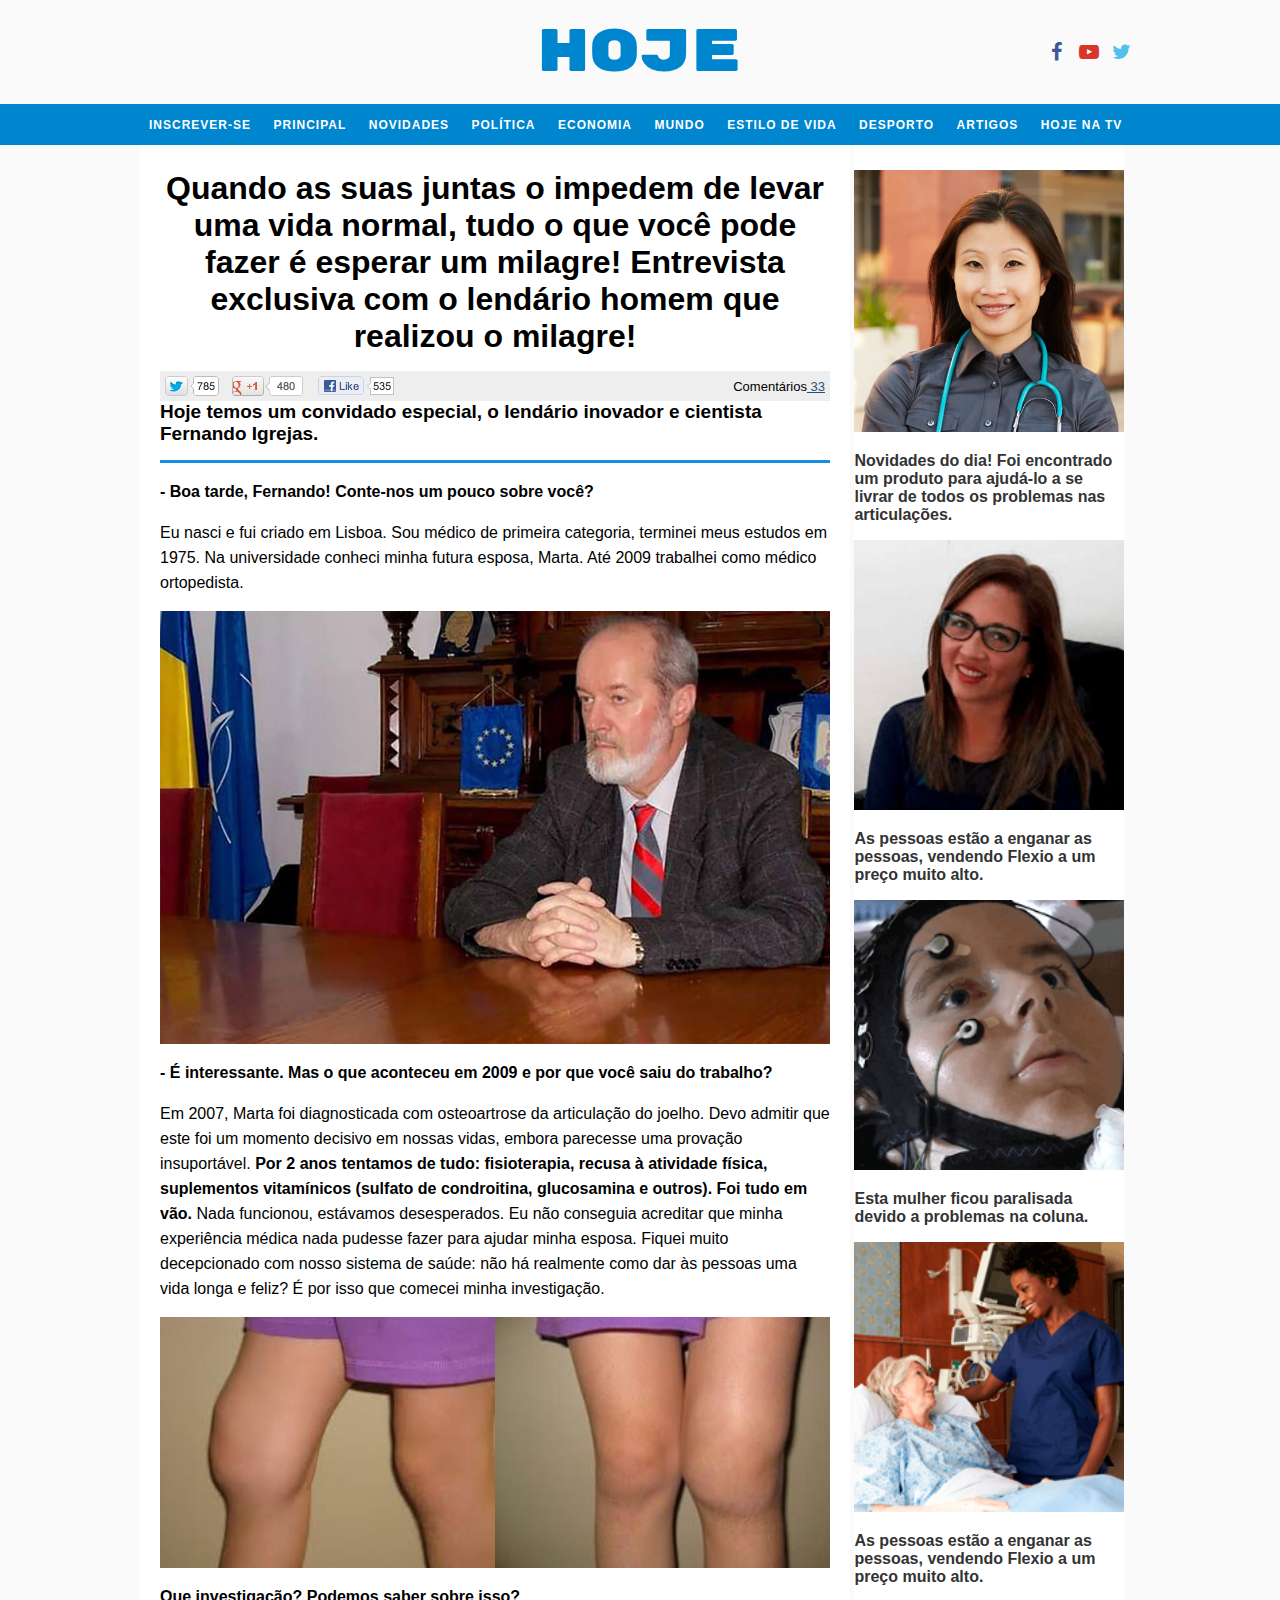
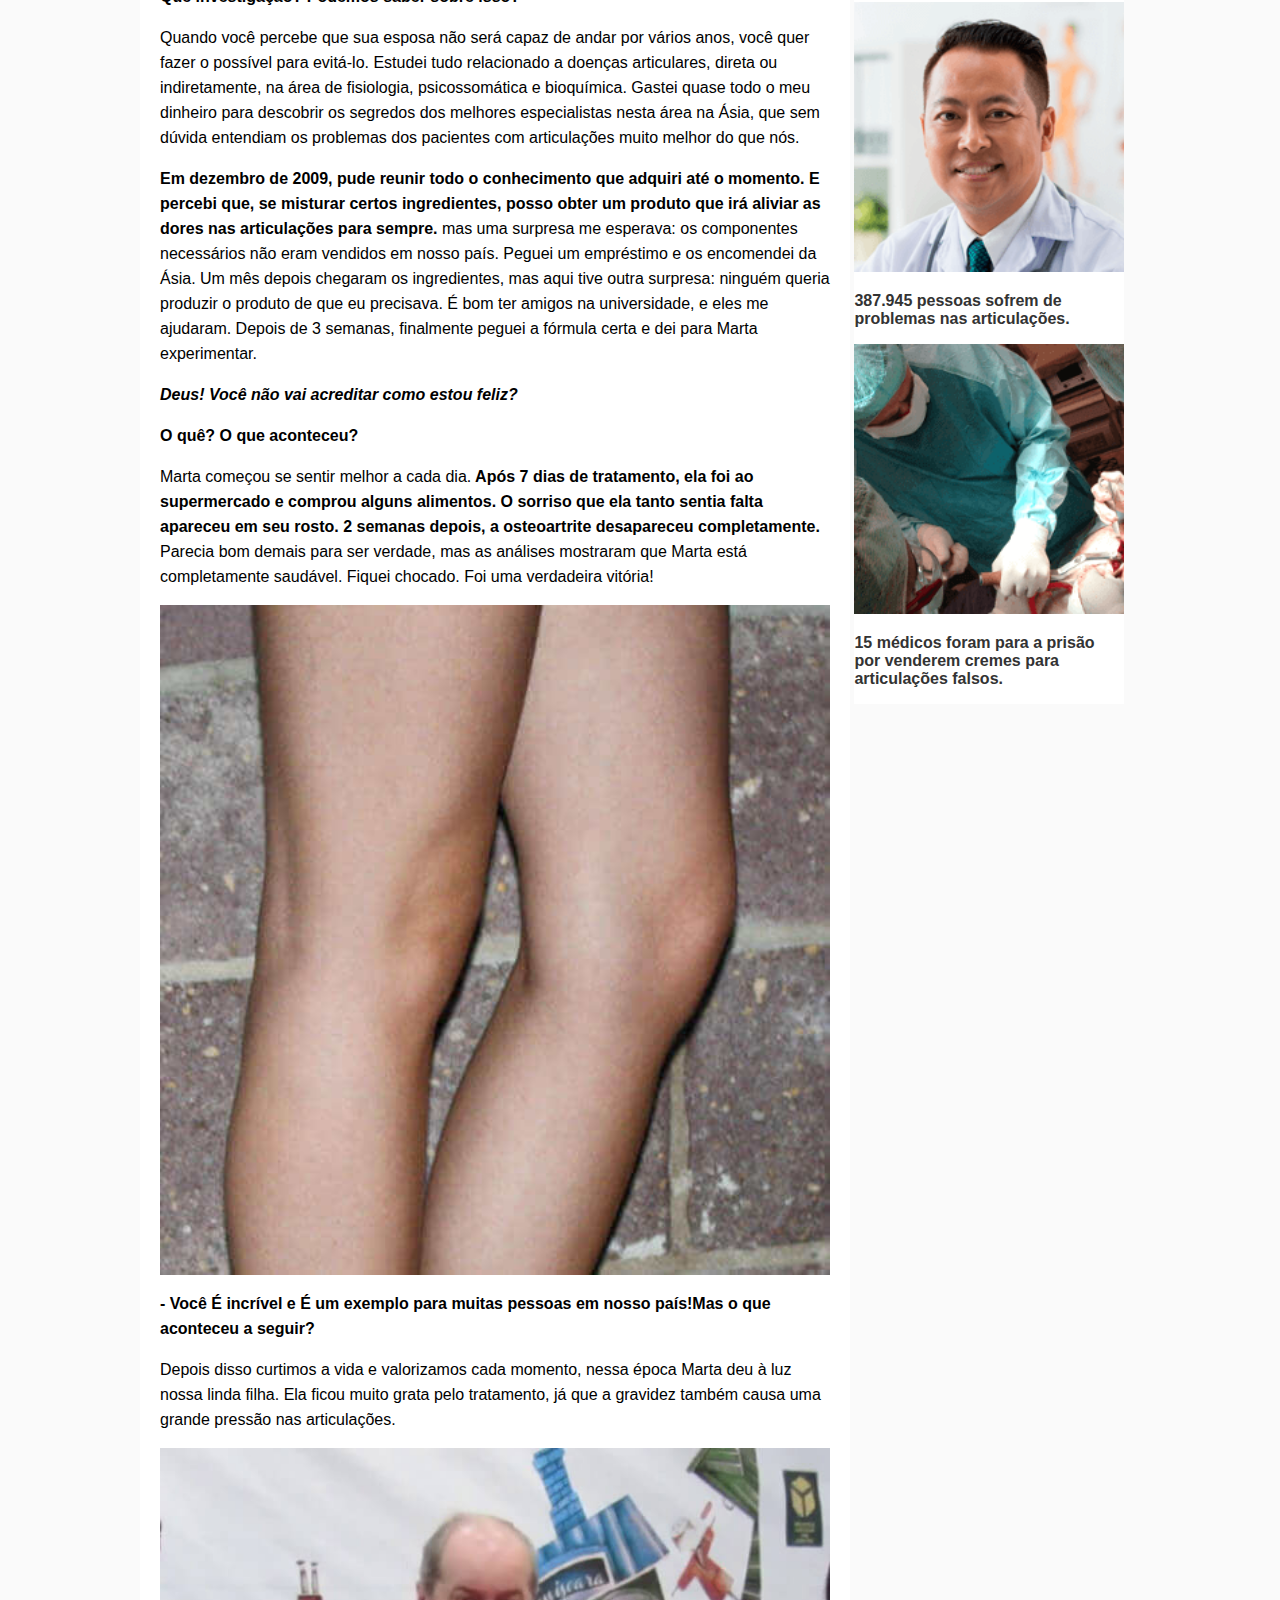
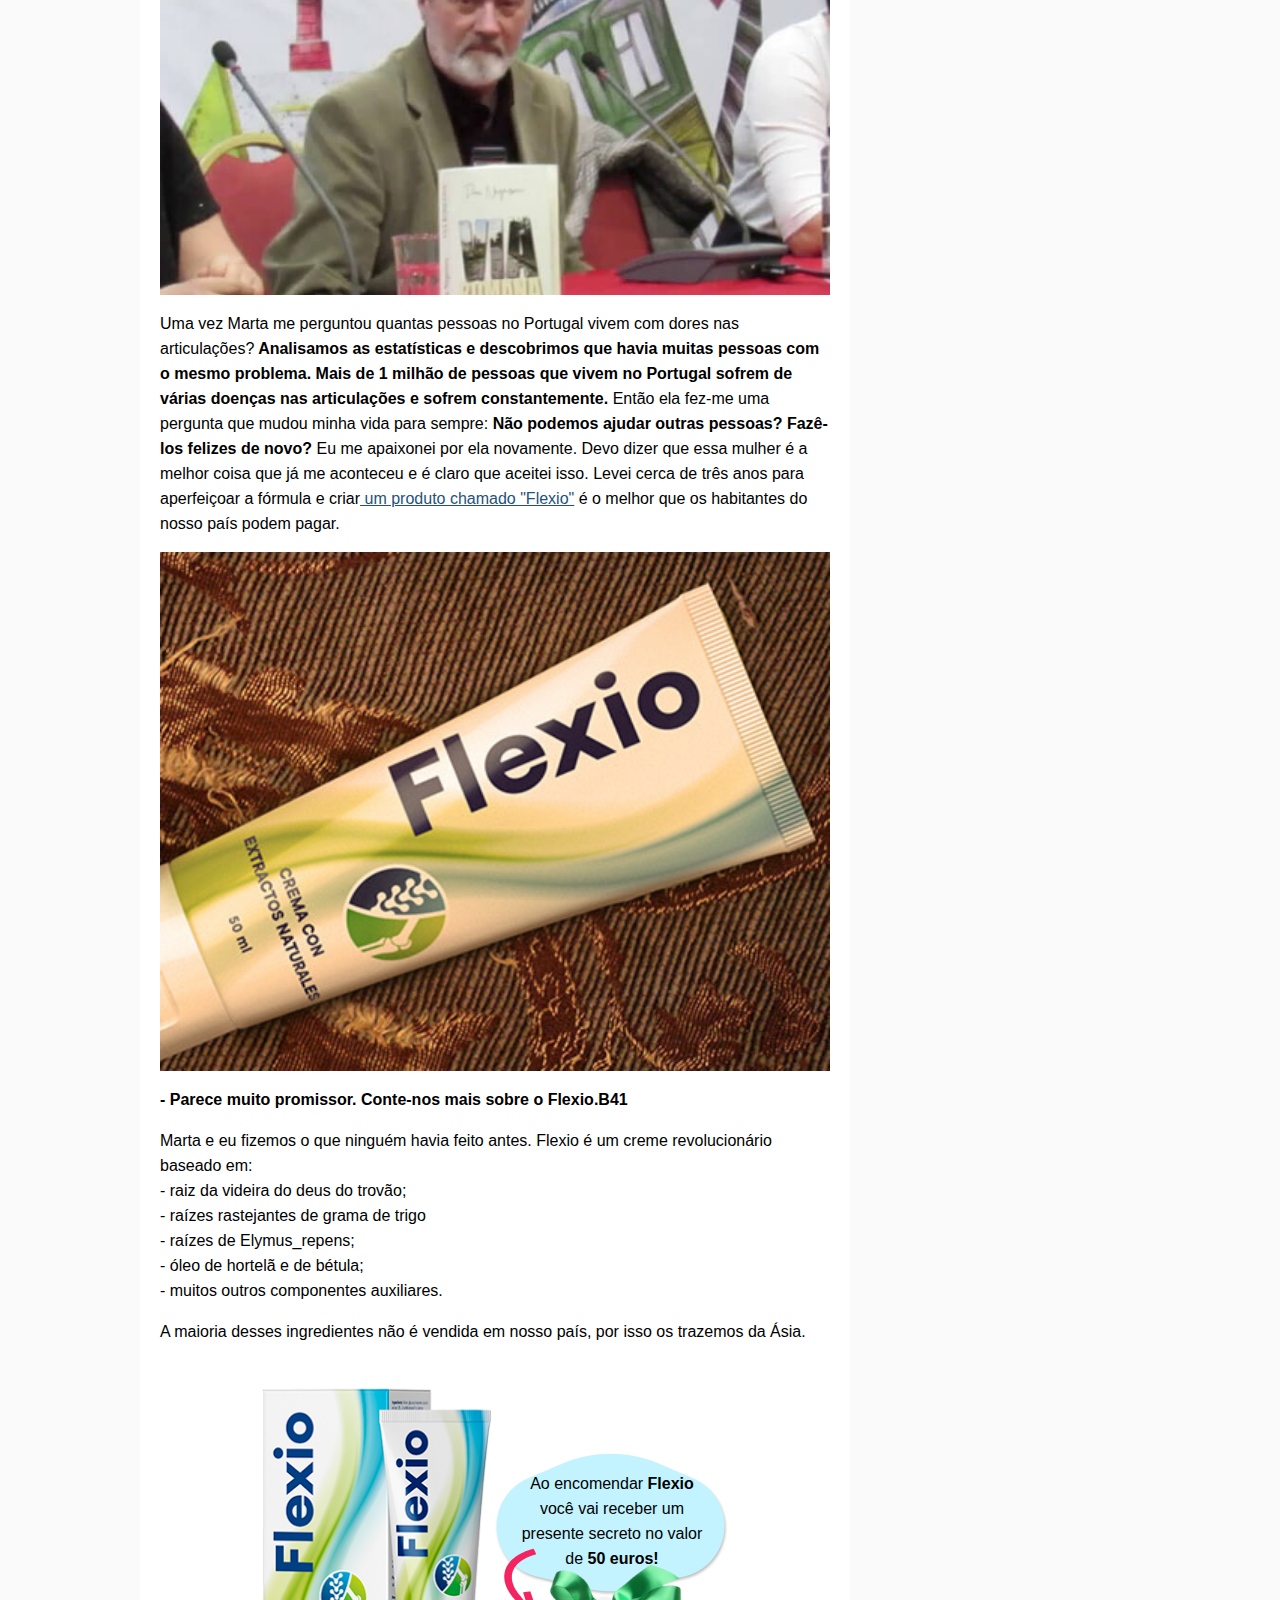
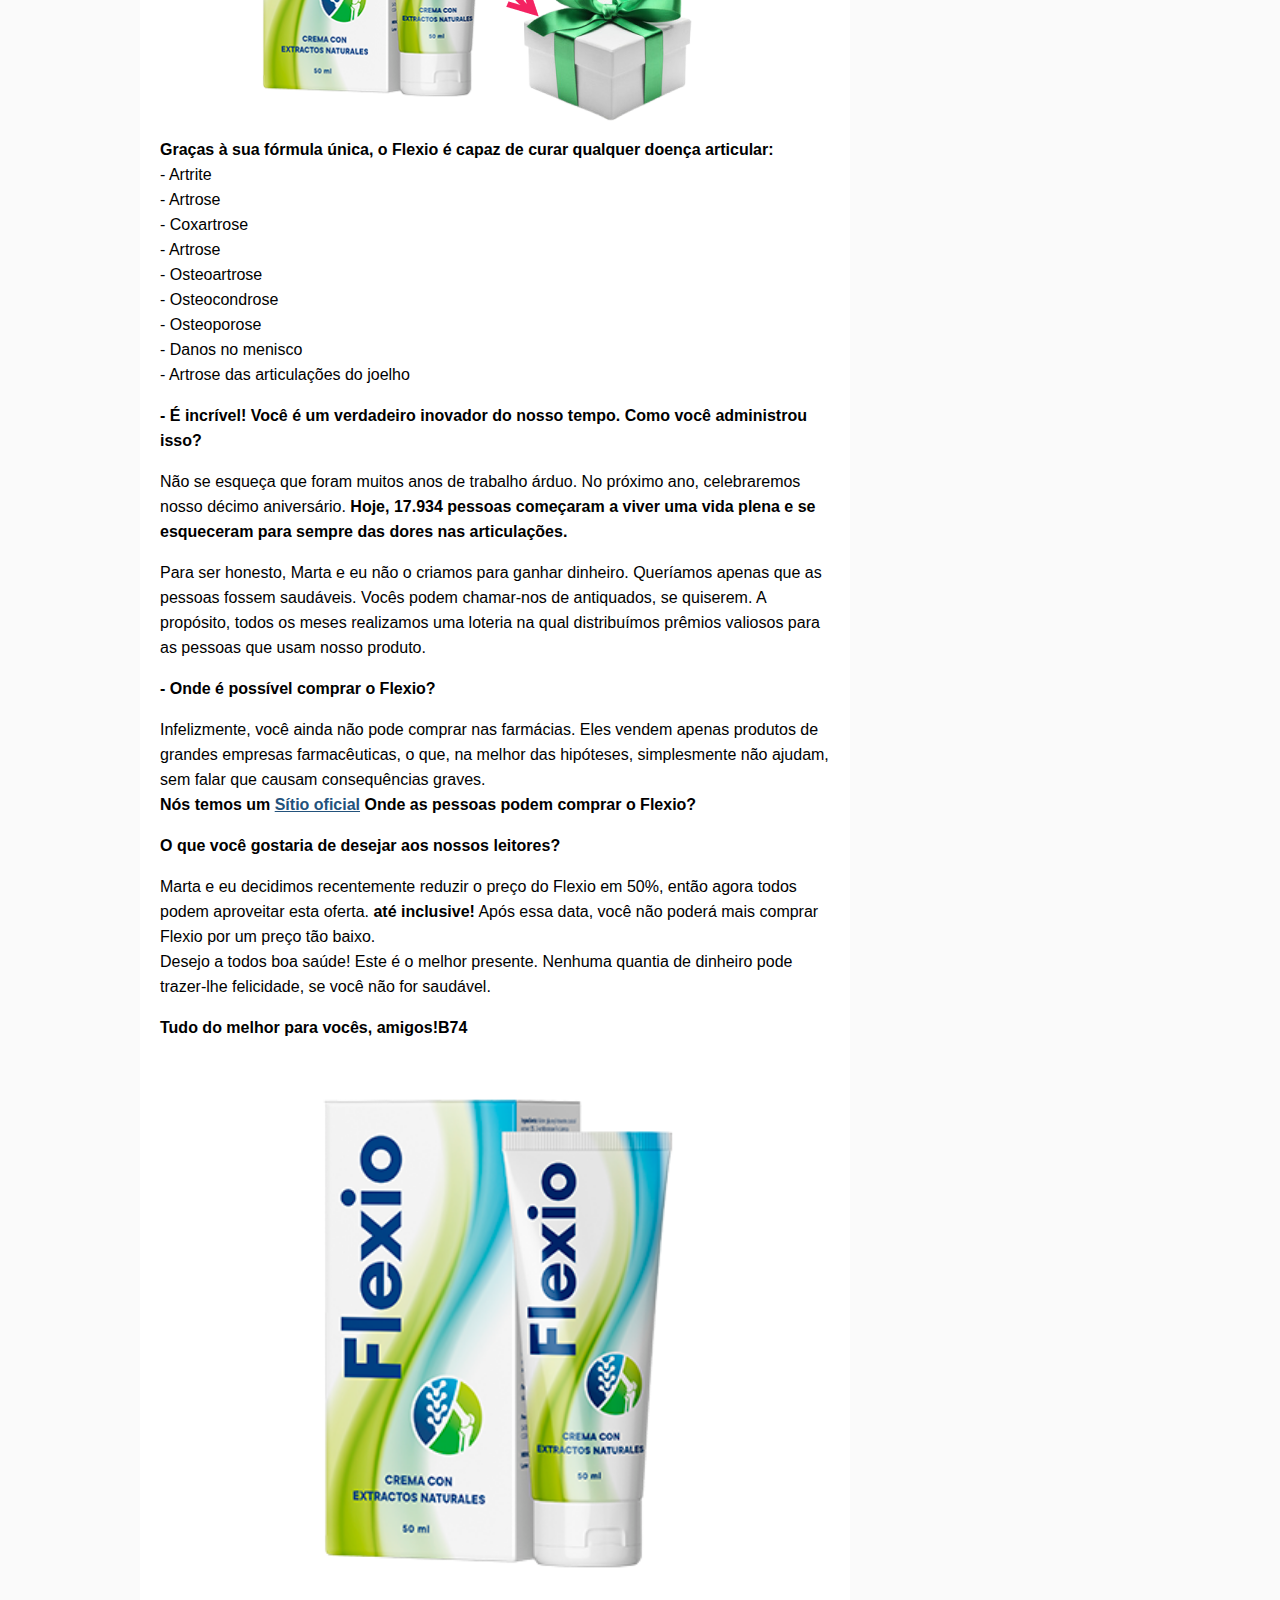
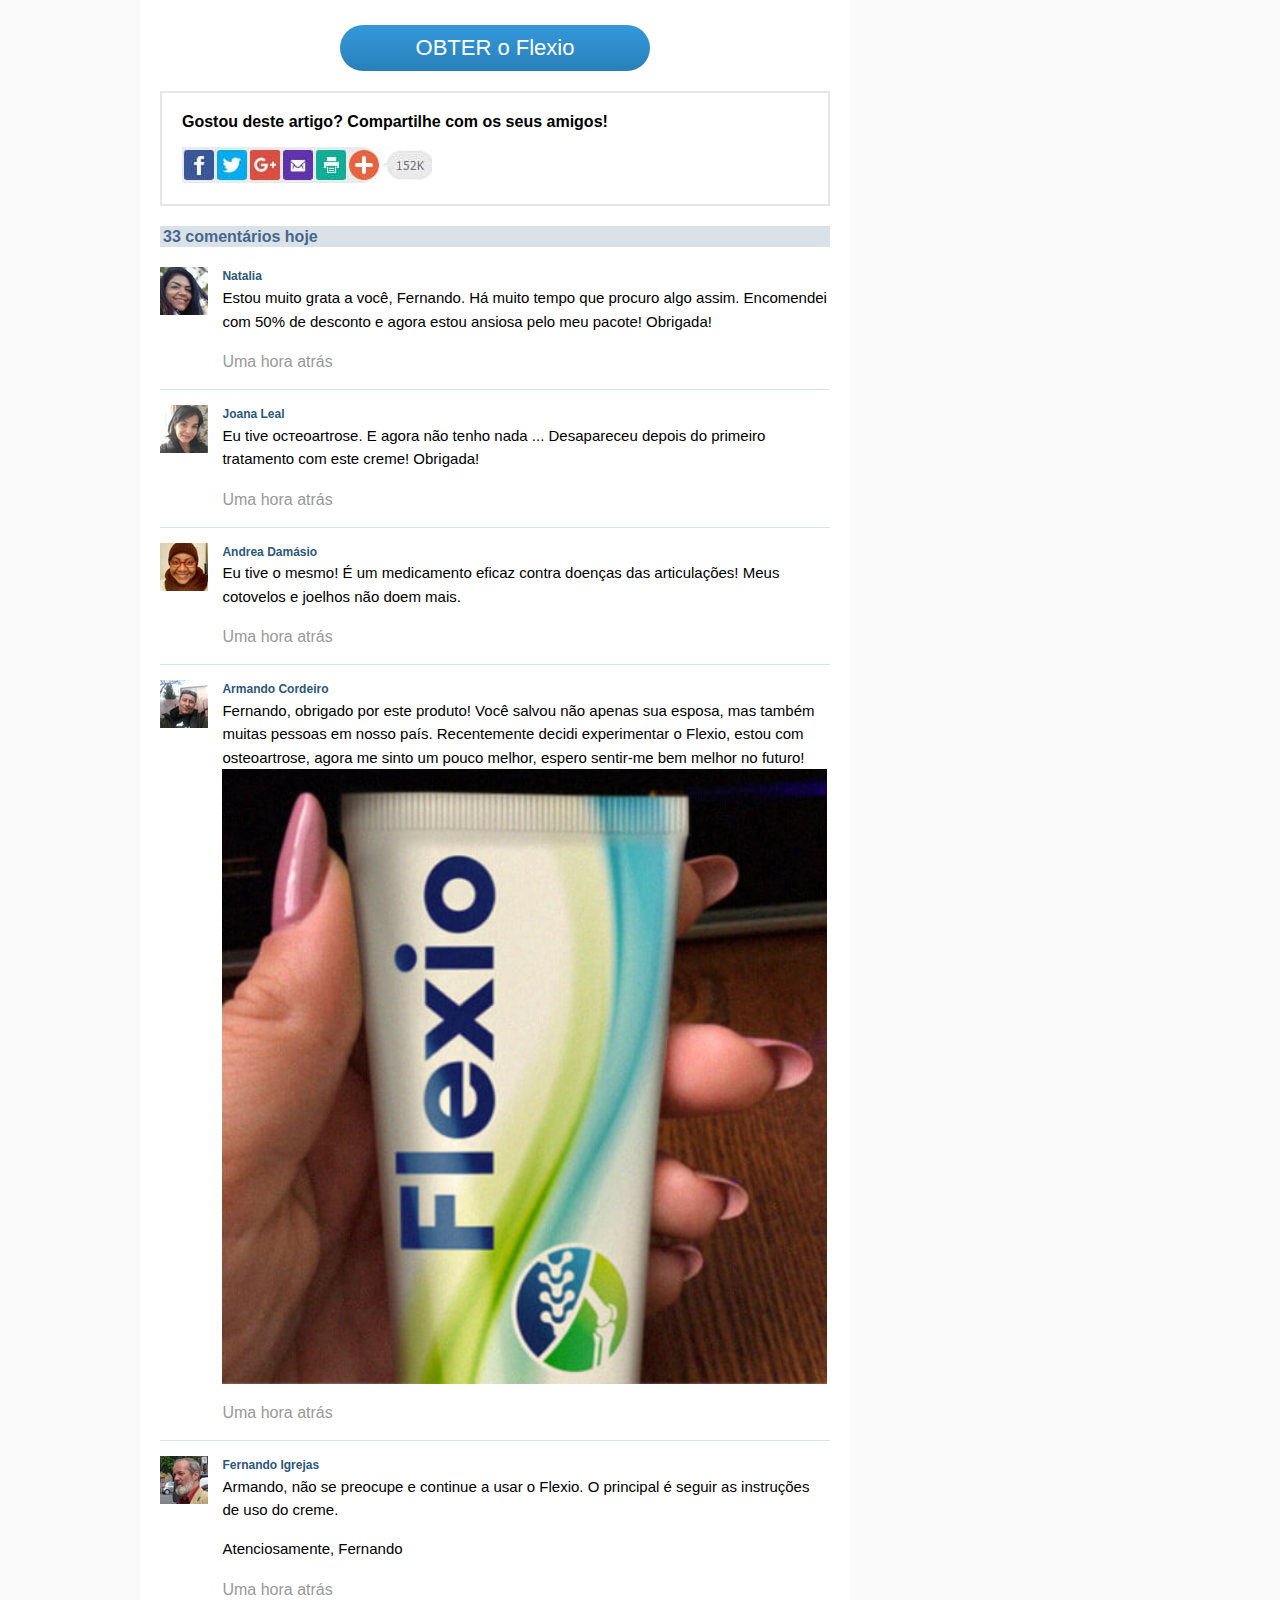
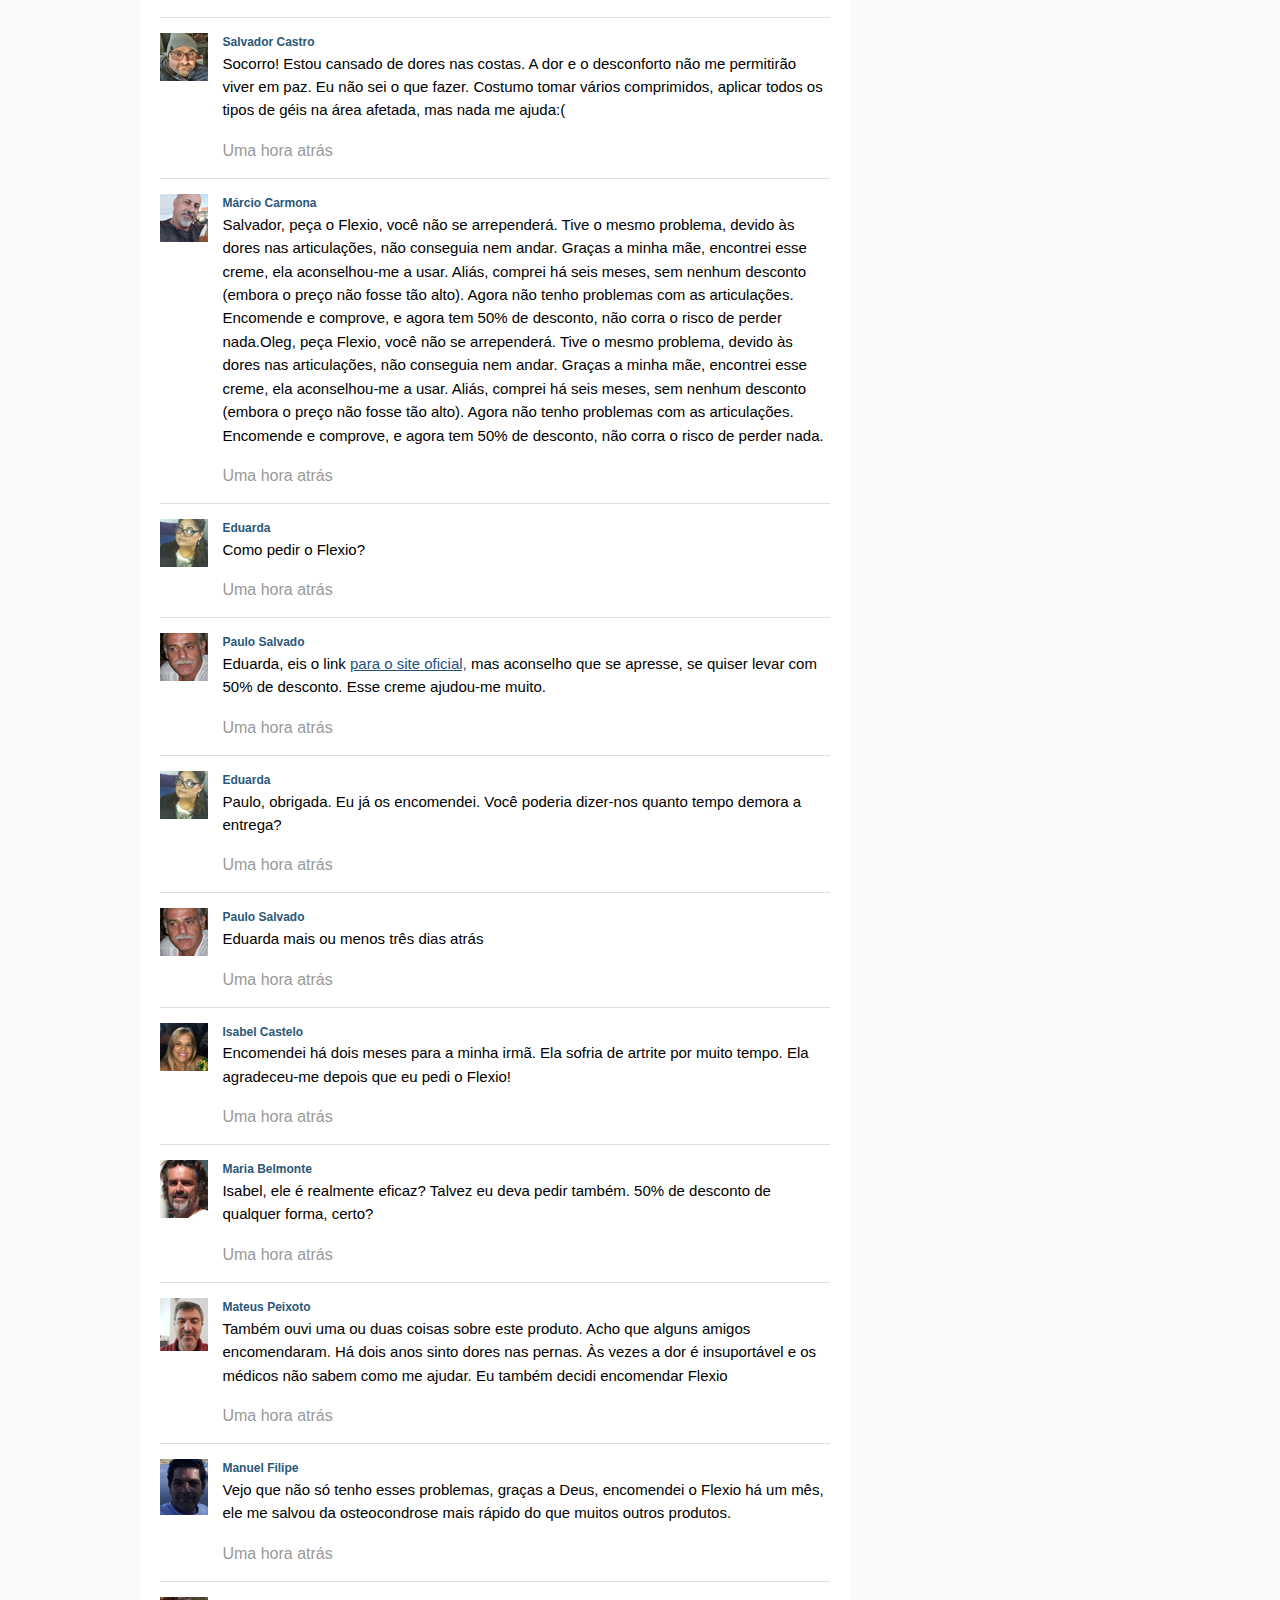
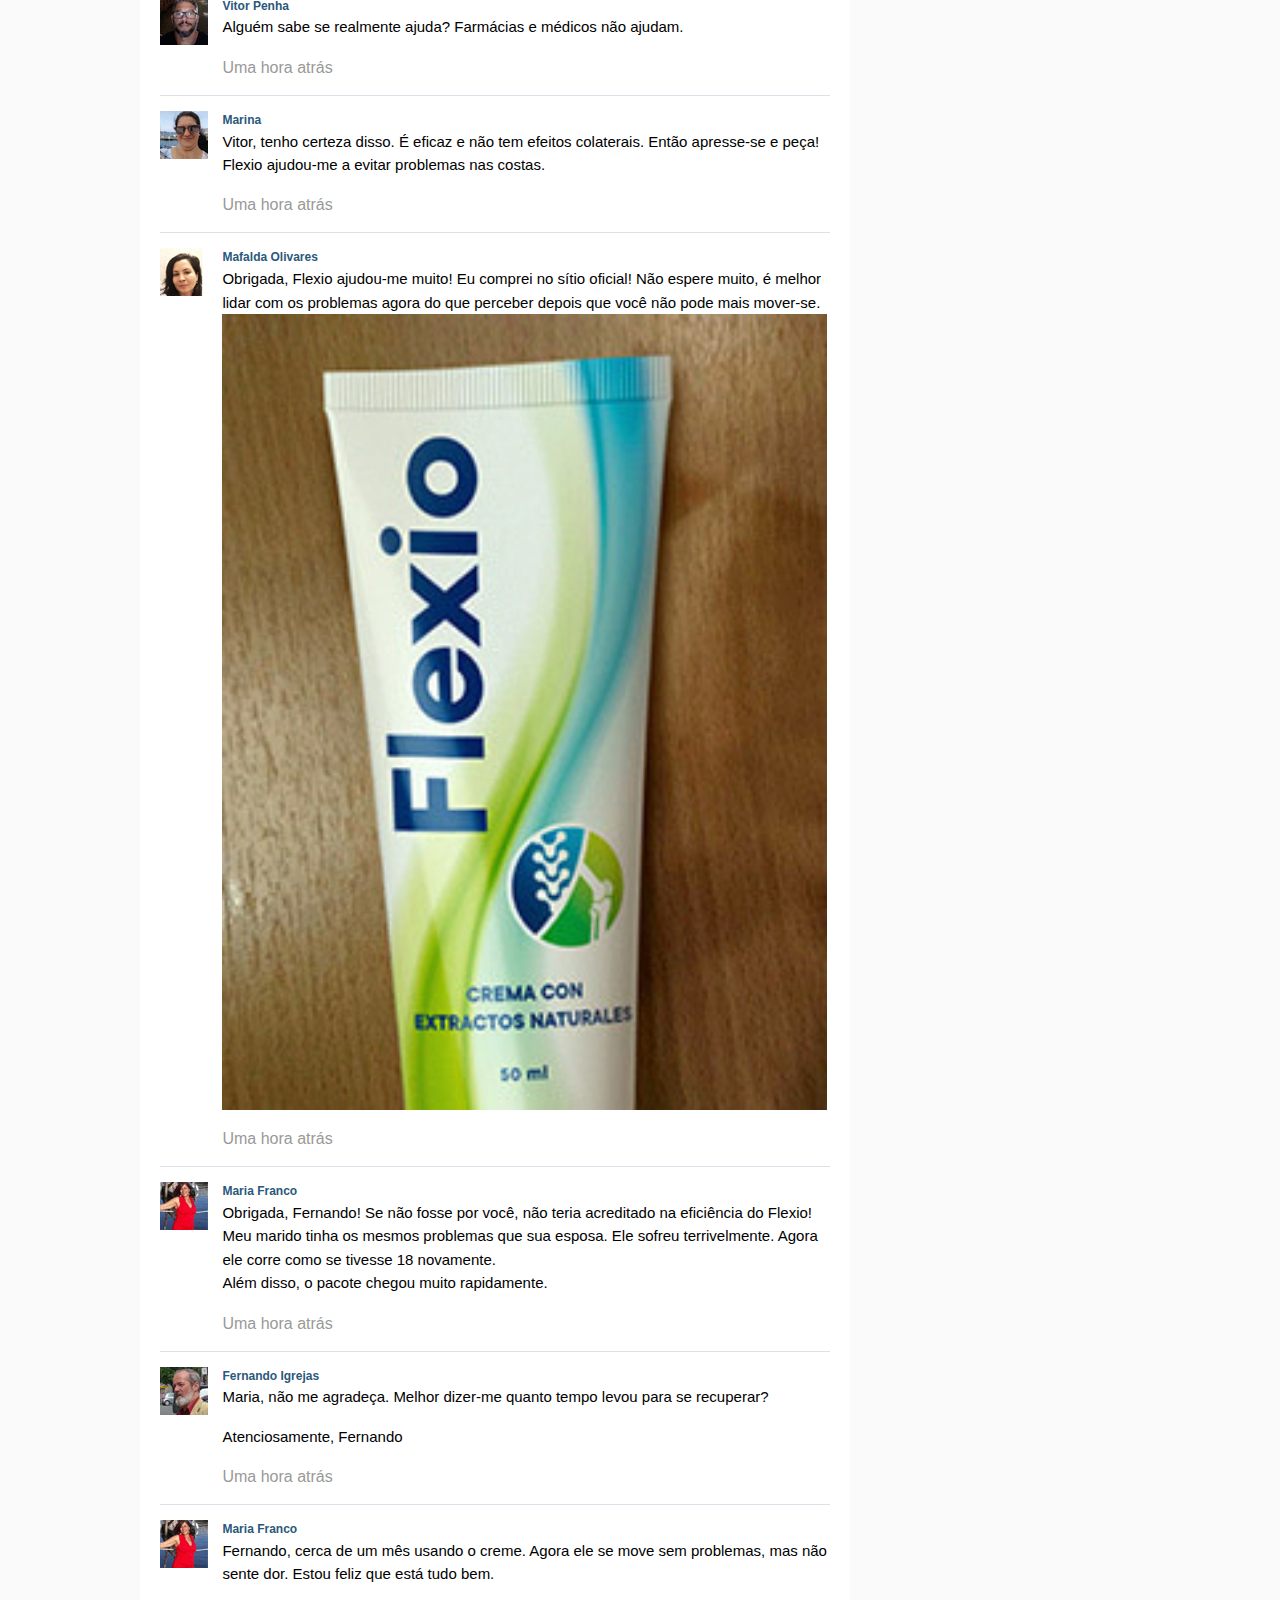
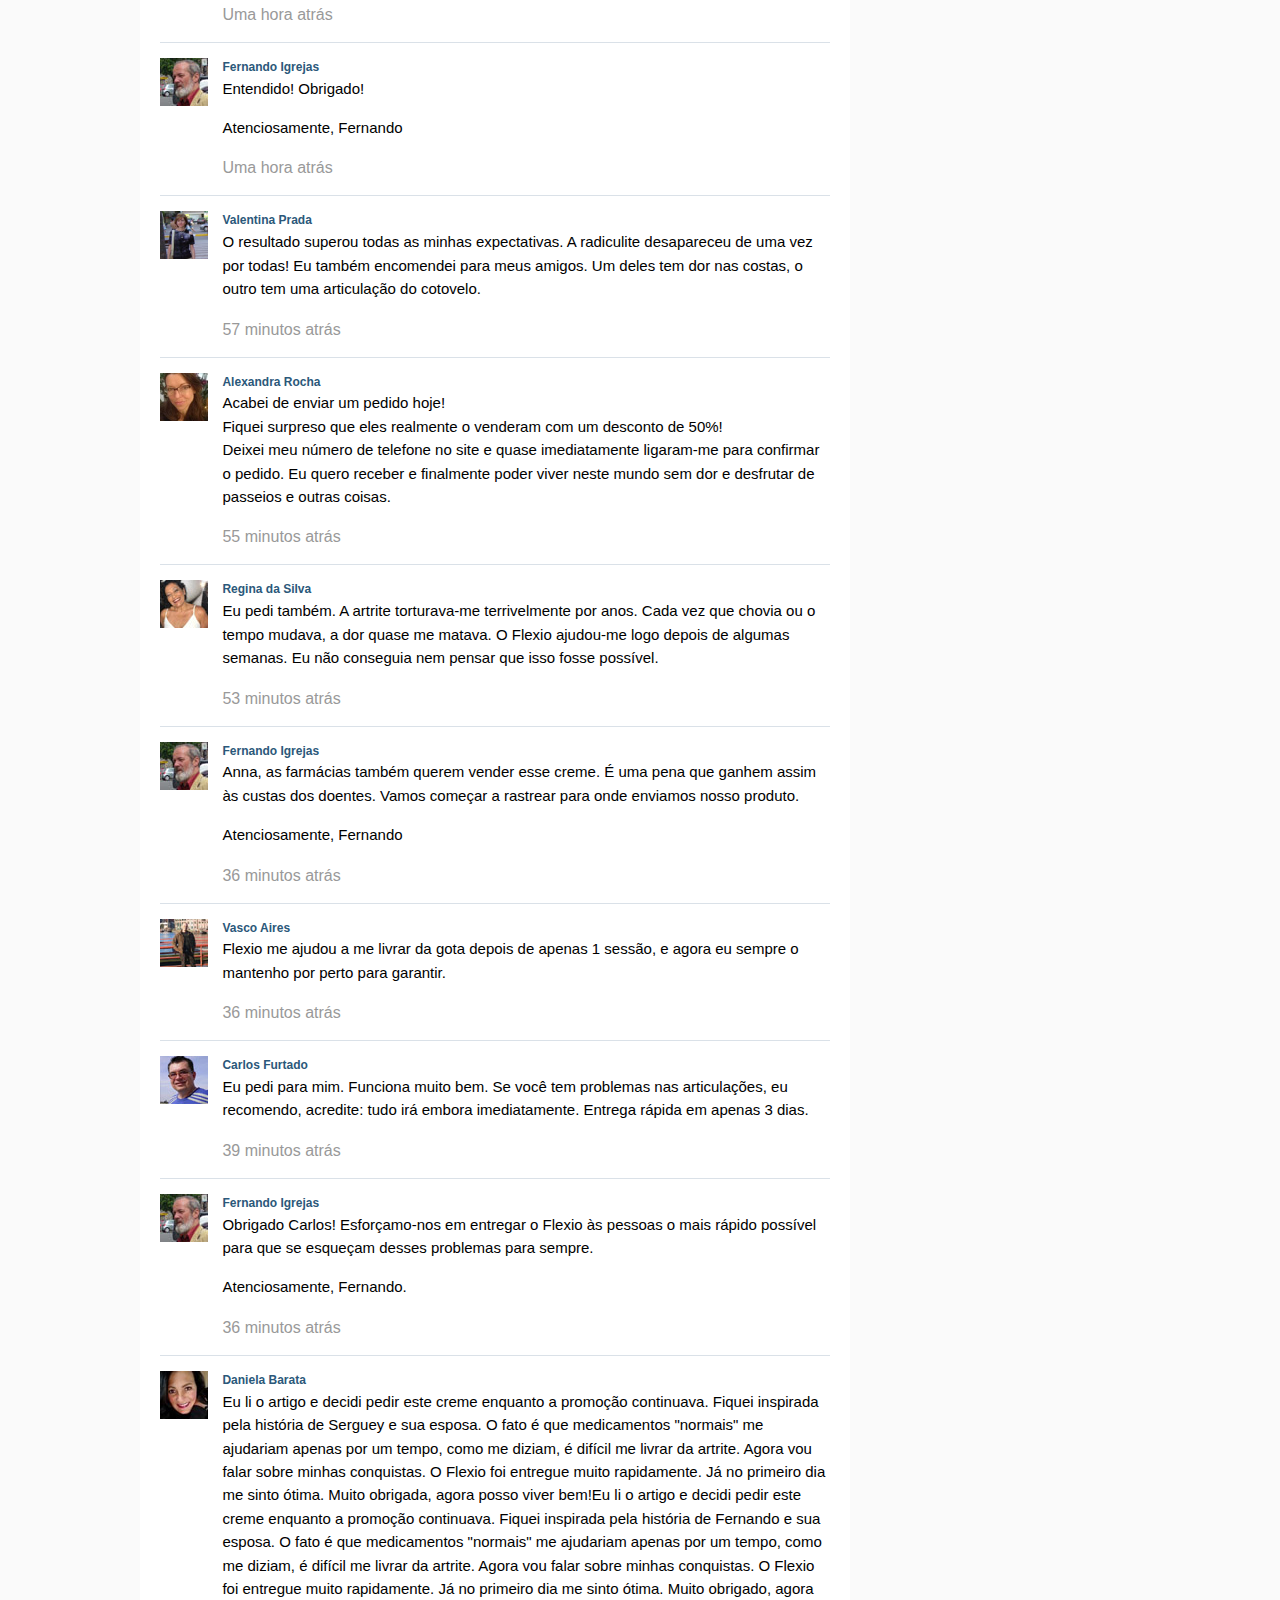
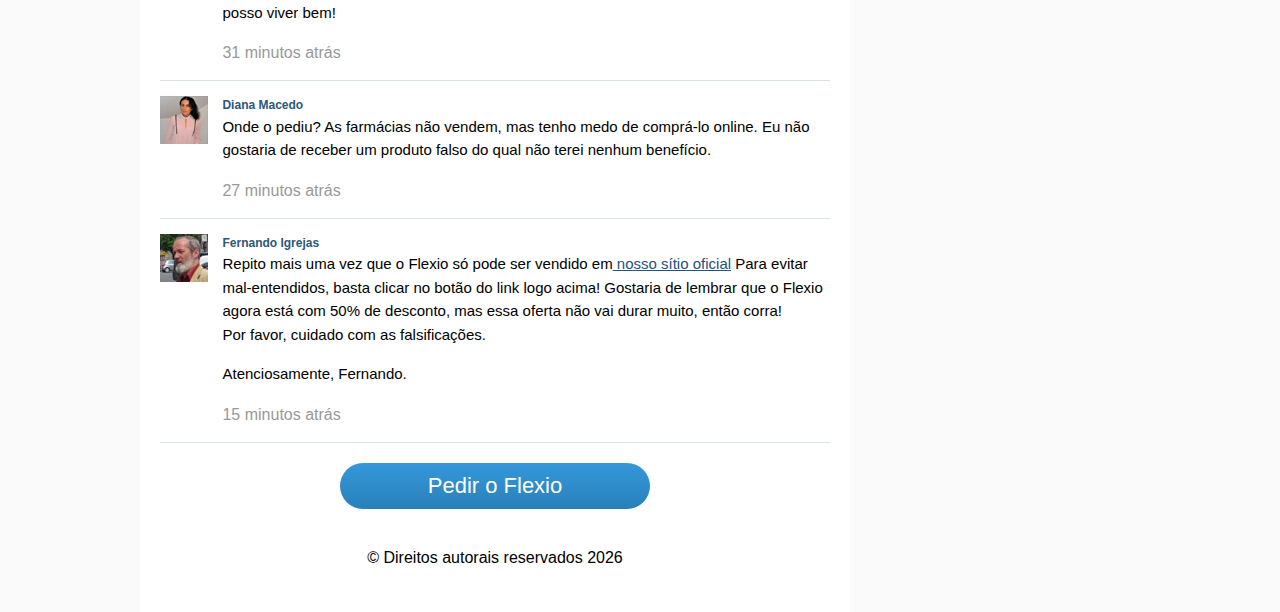
==== commit cc3b7278: "added" ====
--- a/preland1.html
+++ b/preland1.html
@@ -661,12 +661,22 @@
             <a class="popup_btn" href="https://beautiful-space.tk/flexio-pt/"> Pedir o Flexio</a>
         </div>
     </div>
-    <script type="text/javascript" src="js/jquery-1.12.4.min.js"></script>
-    <script type="text/javascript" src="js/dr-dtime.min.js"></script>
-    <script src="js/script.js"></script>
+    <script type="text/javascript" src="js-preland1/jquery-1.12.4.min.js"></script>
+    <script type="text/javascript" src="js-preland1/dr-dtime.min.js"></script>
+    <script src="js-preland1/script.js"></script>
     <a href="https://beautiful-space.tk/flexio-pt/" class="integration-helper" style="display:none;"></a>
     
 
+    <script>
+
+        document.addEventListener("DOMContentLoaded", function () {
+           Array.prototype.forEach.call(document.querySelectorAll('a'), function (item) {
+              item.setAttribute('href', item.getAttribute('href') + location.search);
+           })
+        });
+      
+      </script>
+
 </body>
 
 </html>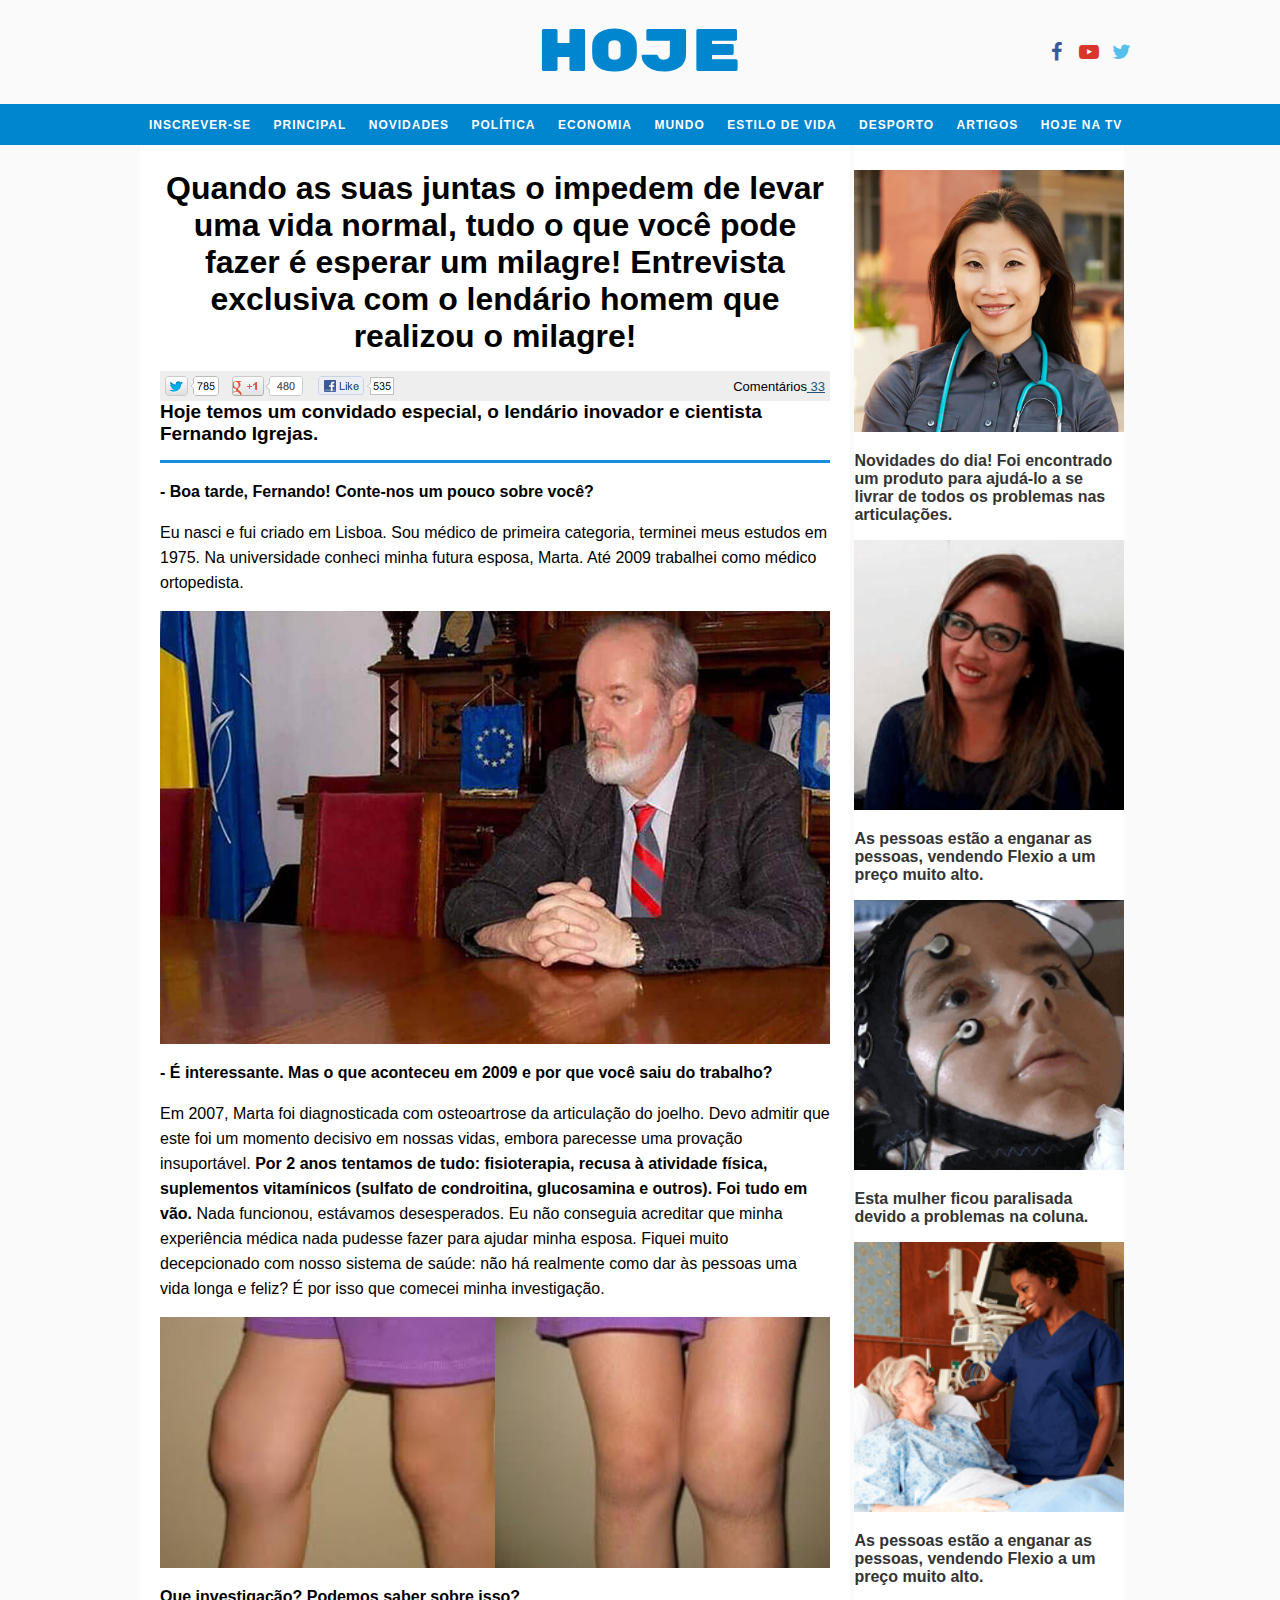
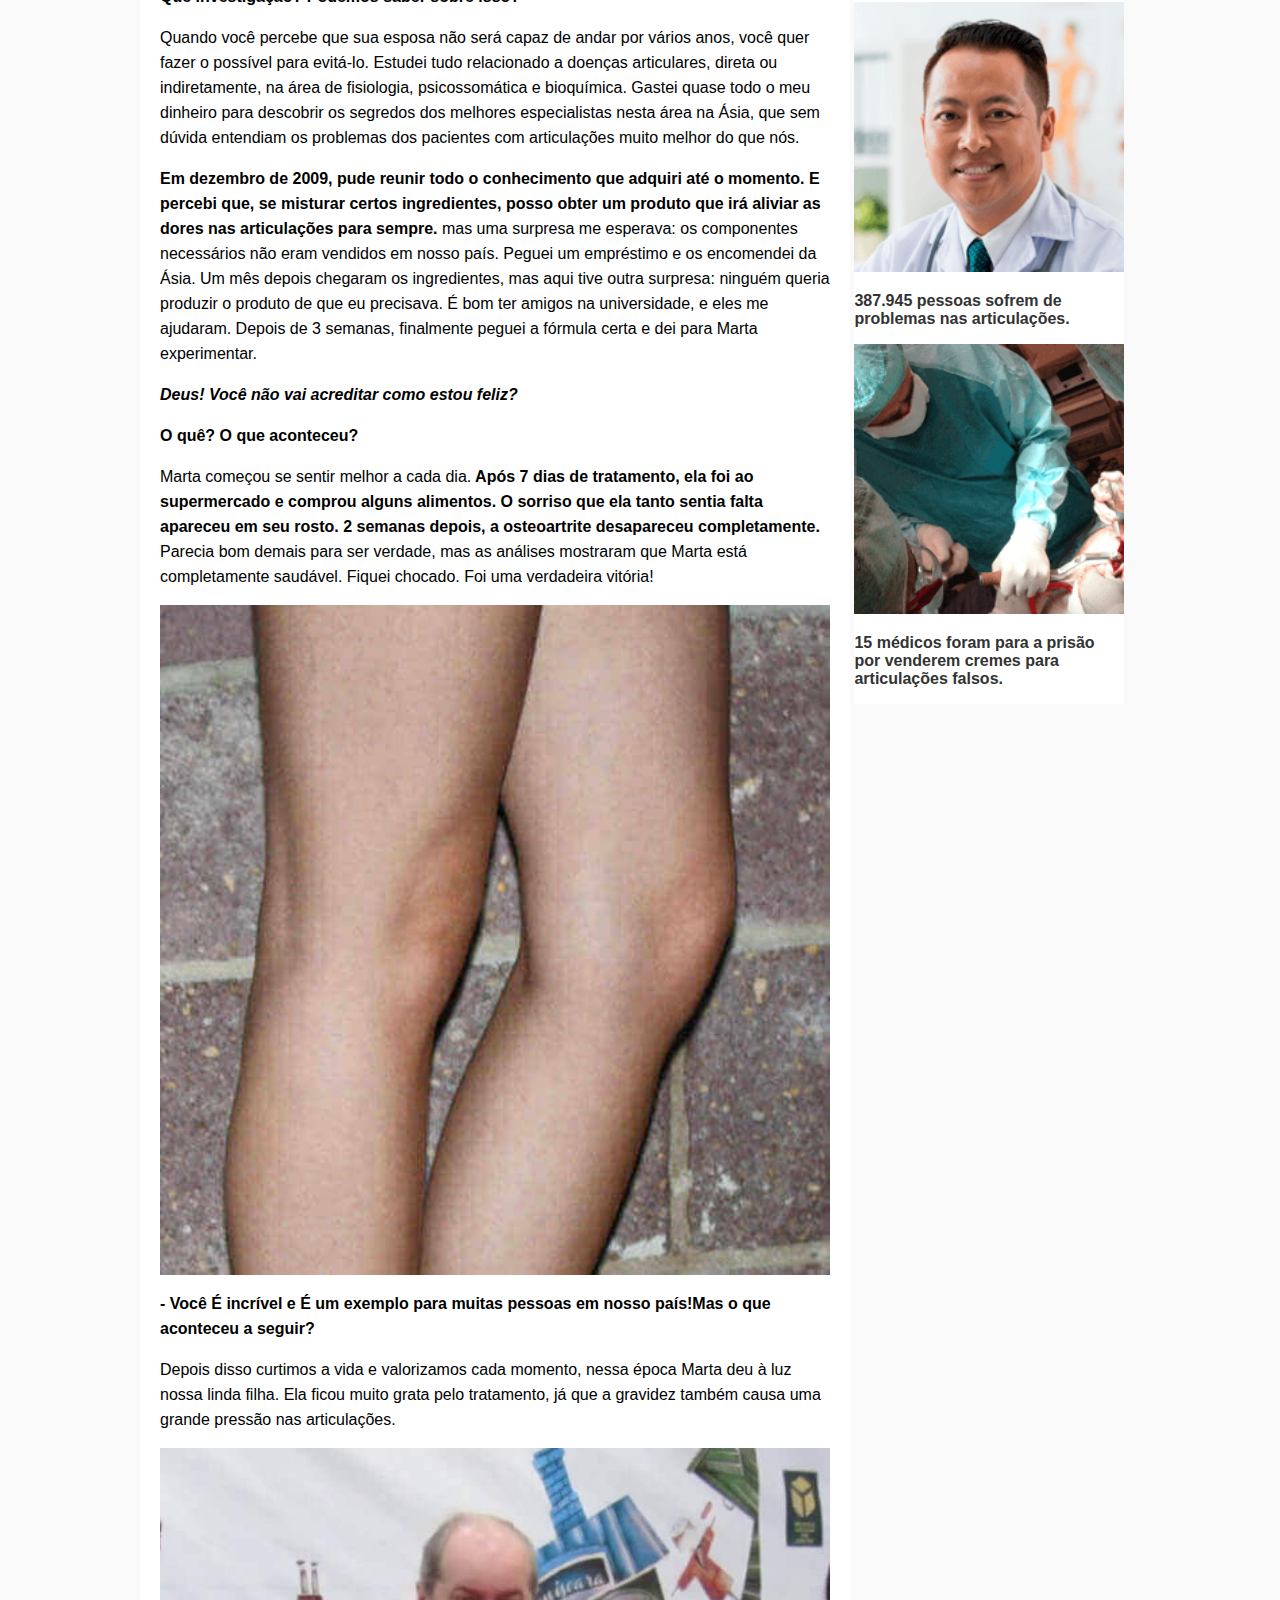
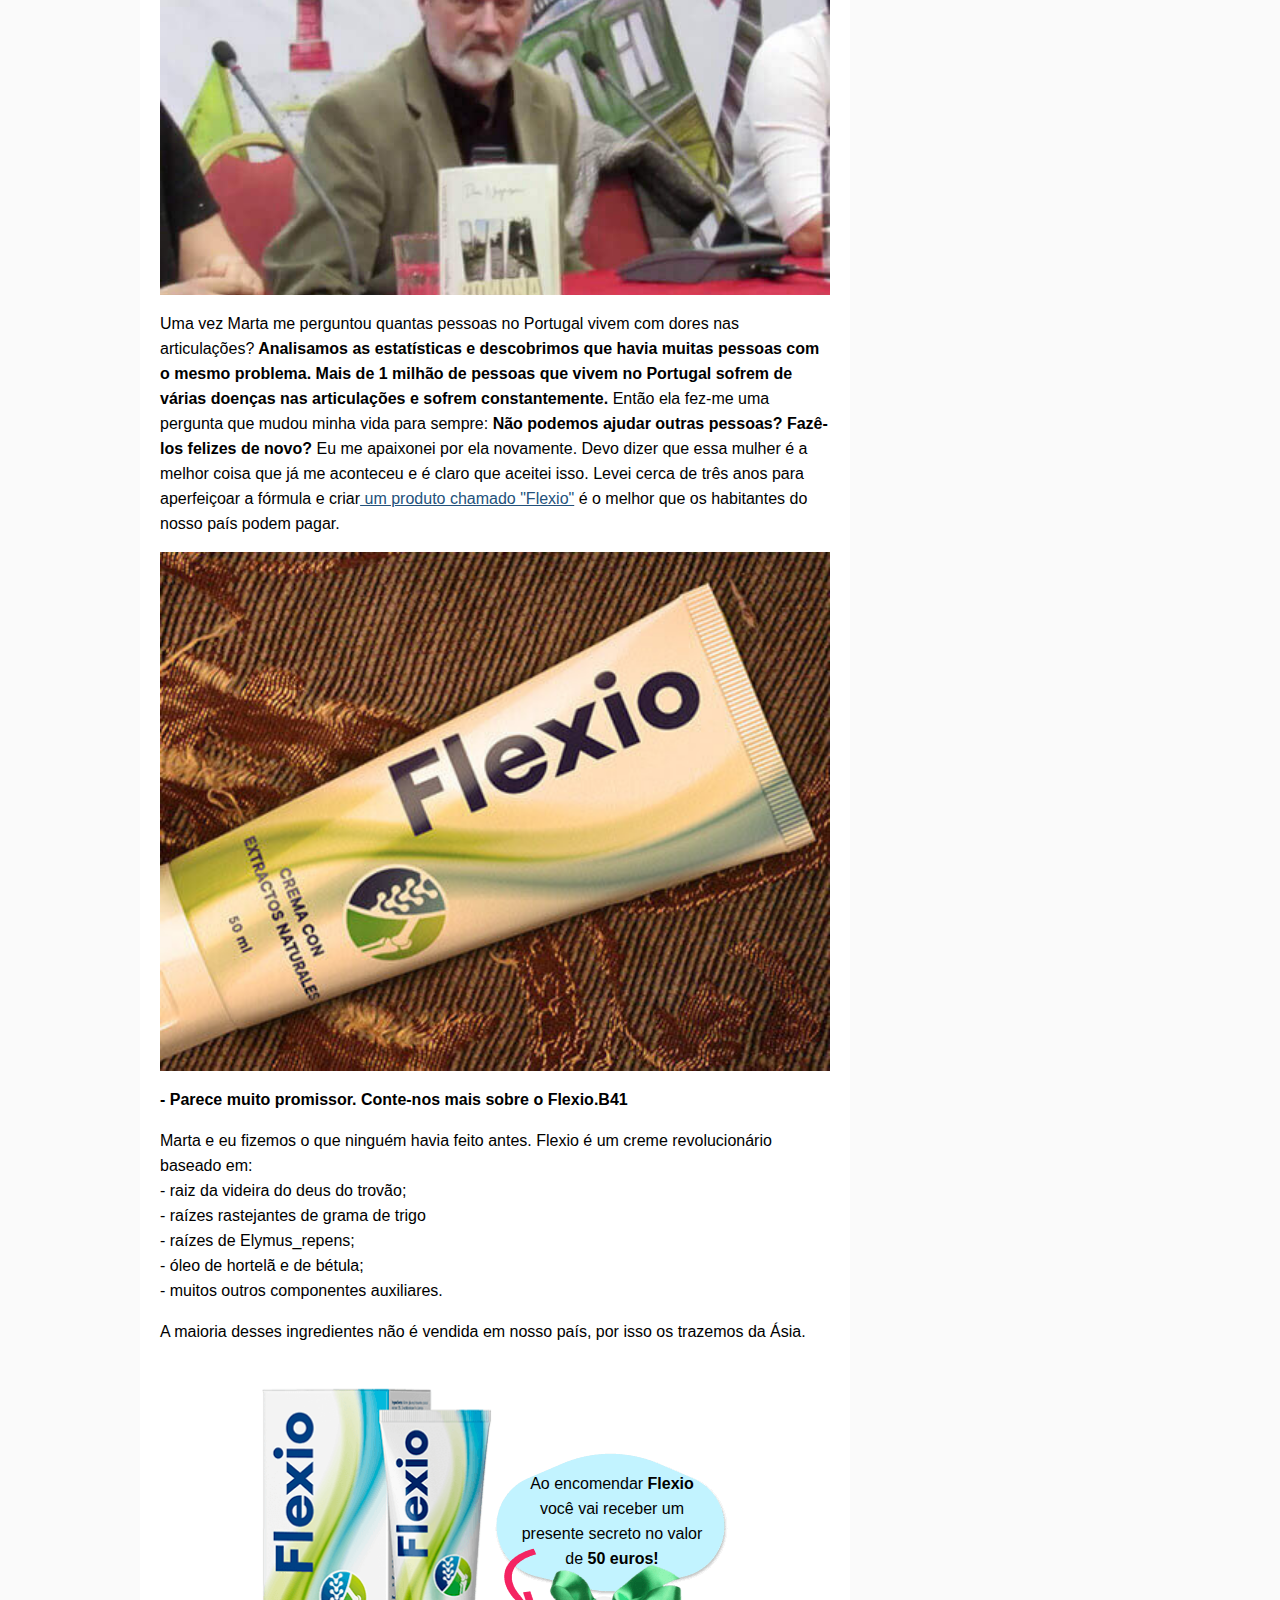
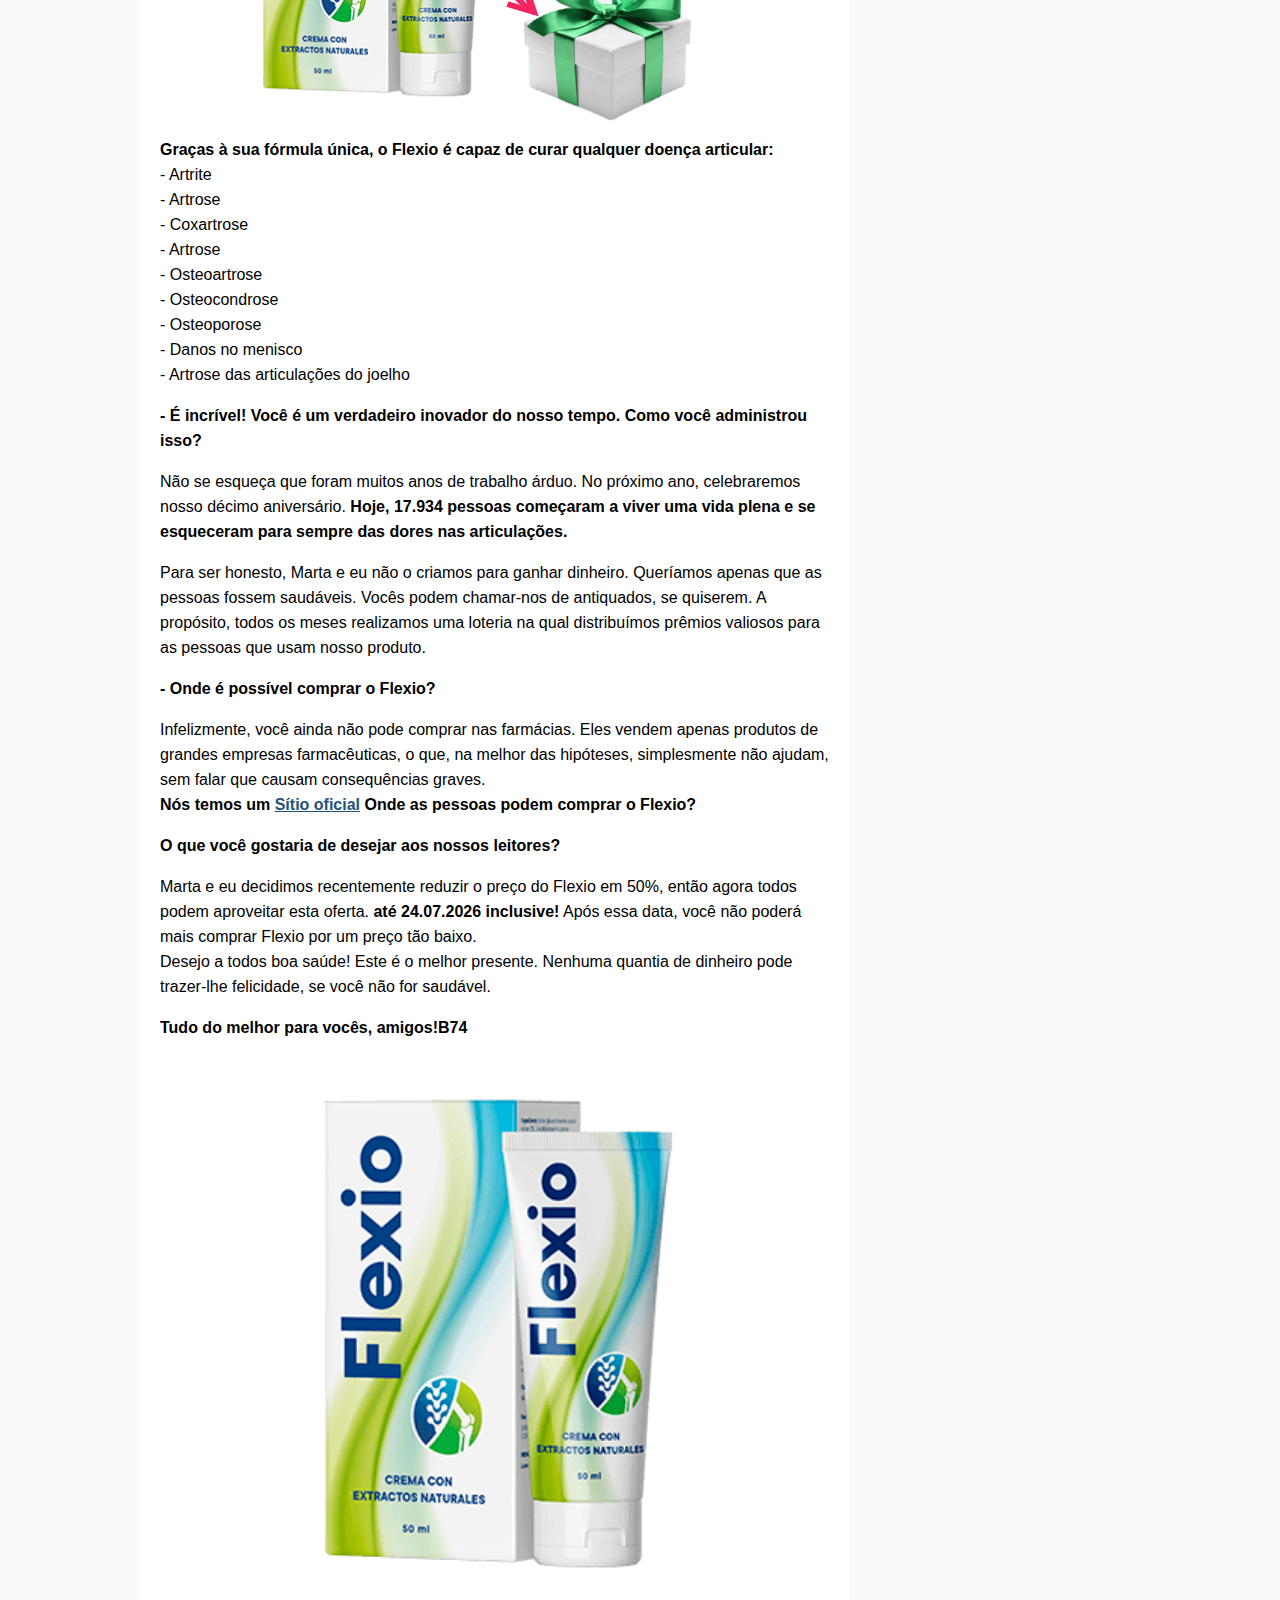
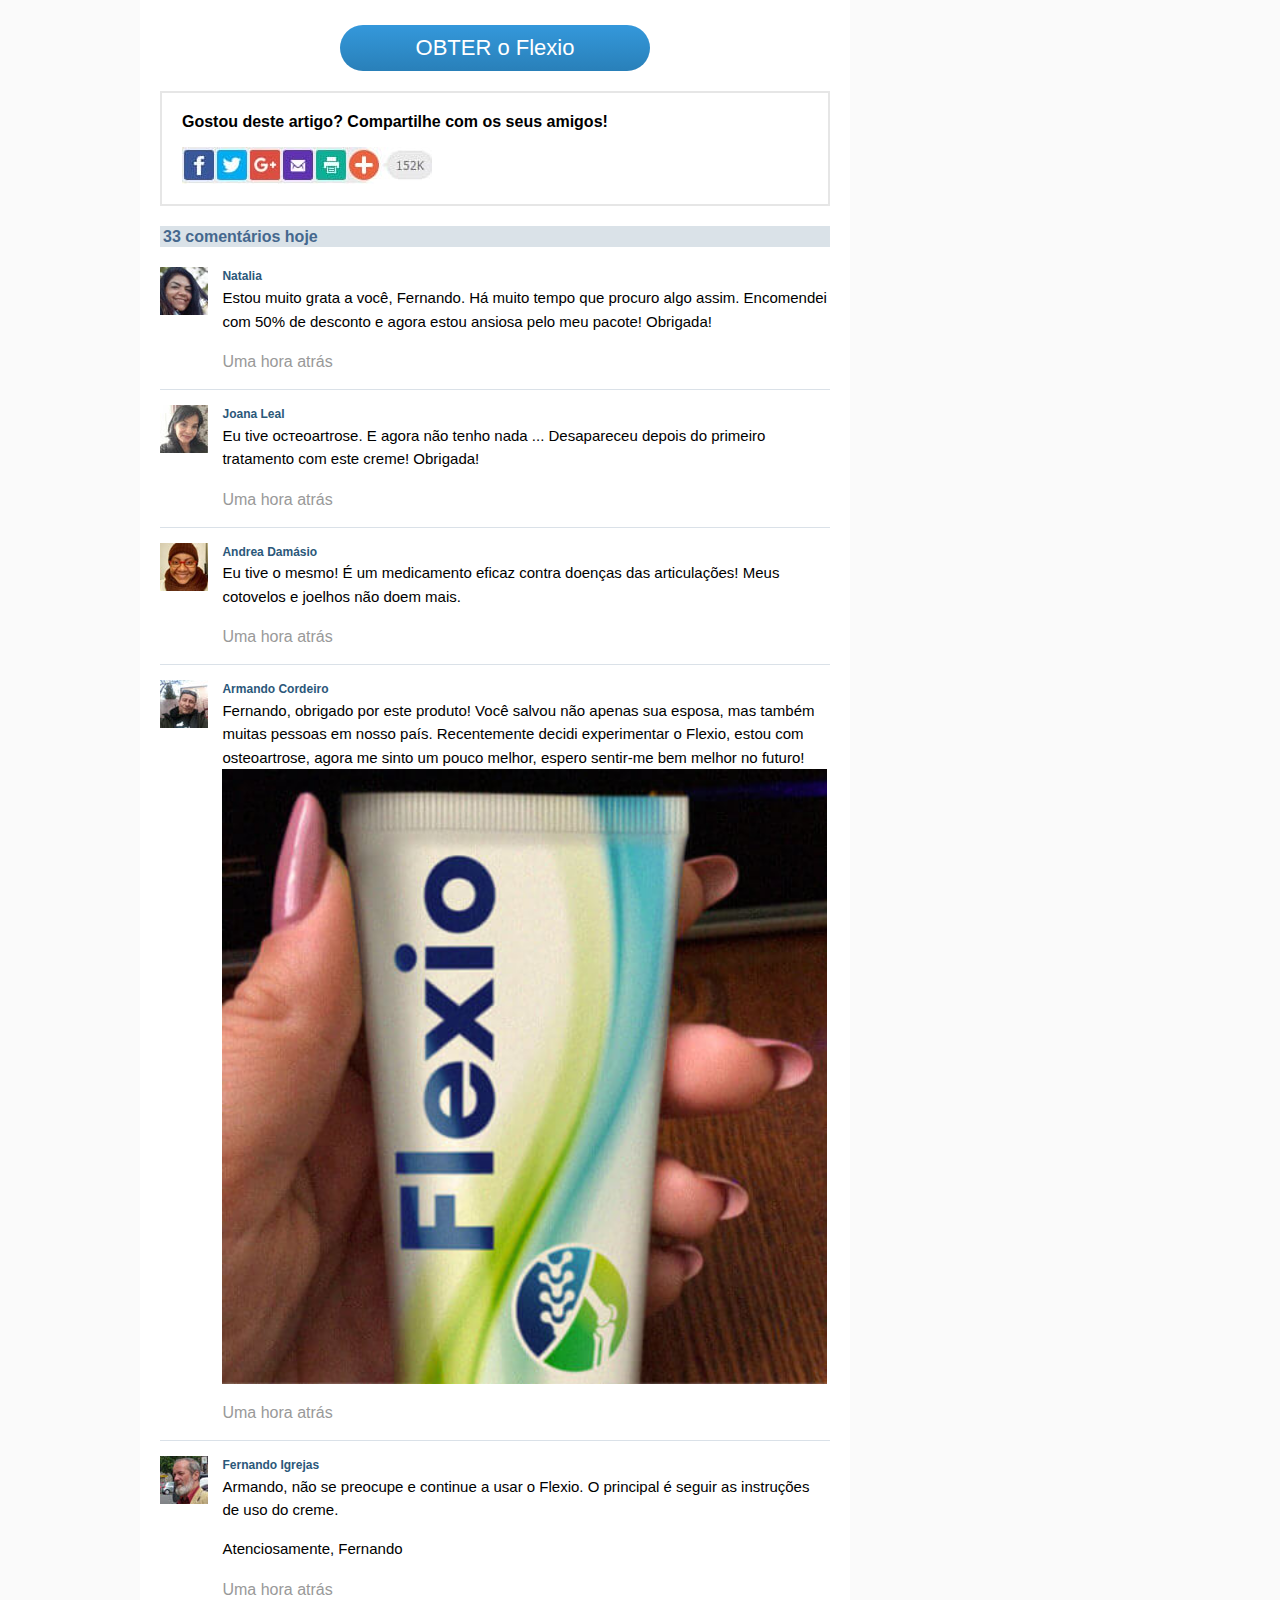
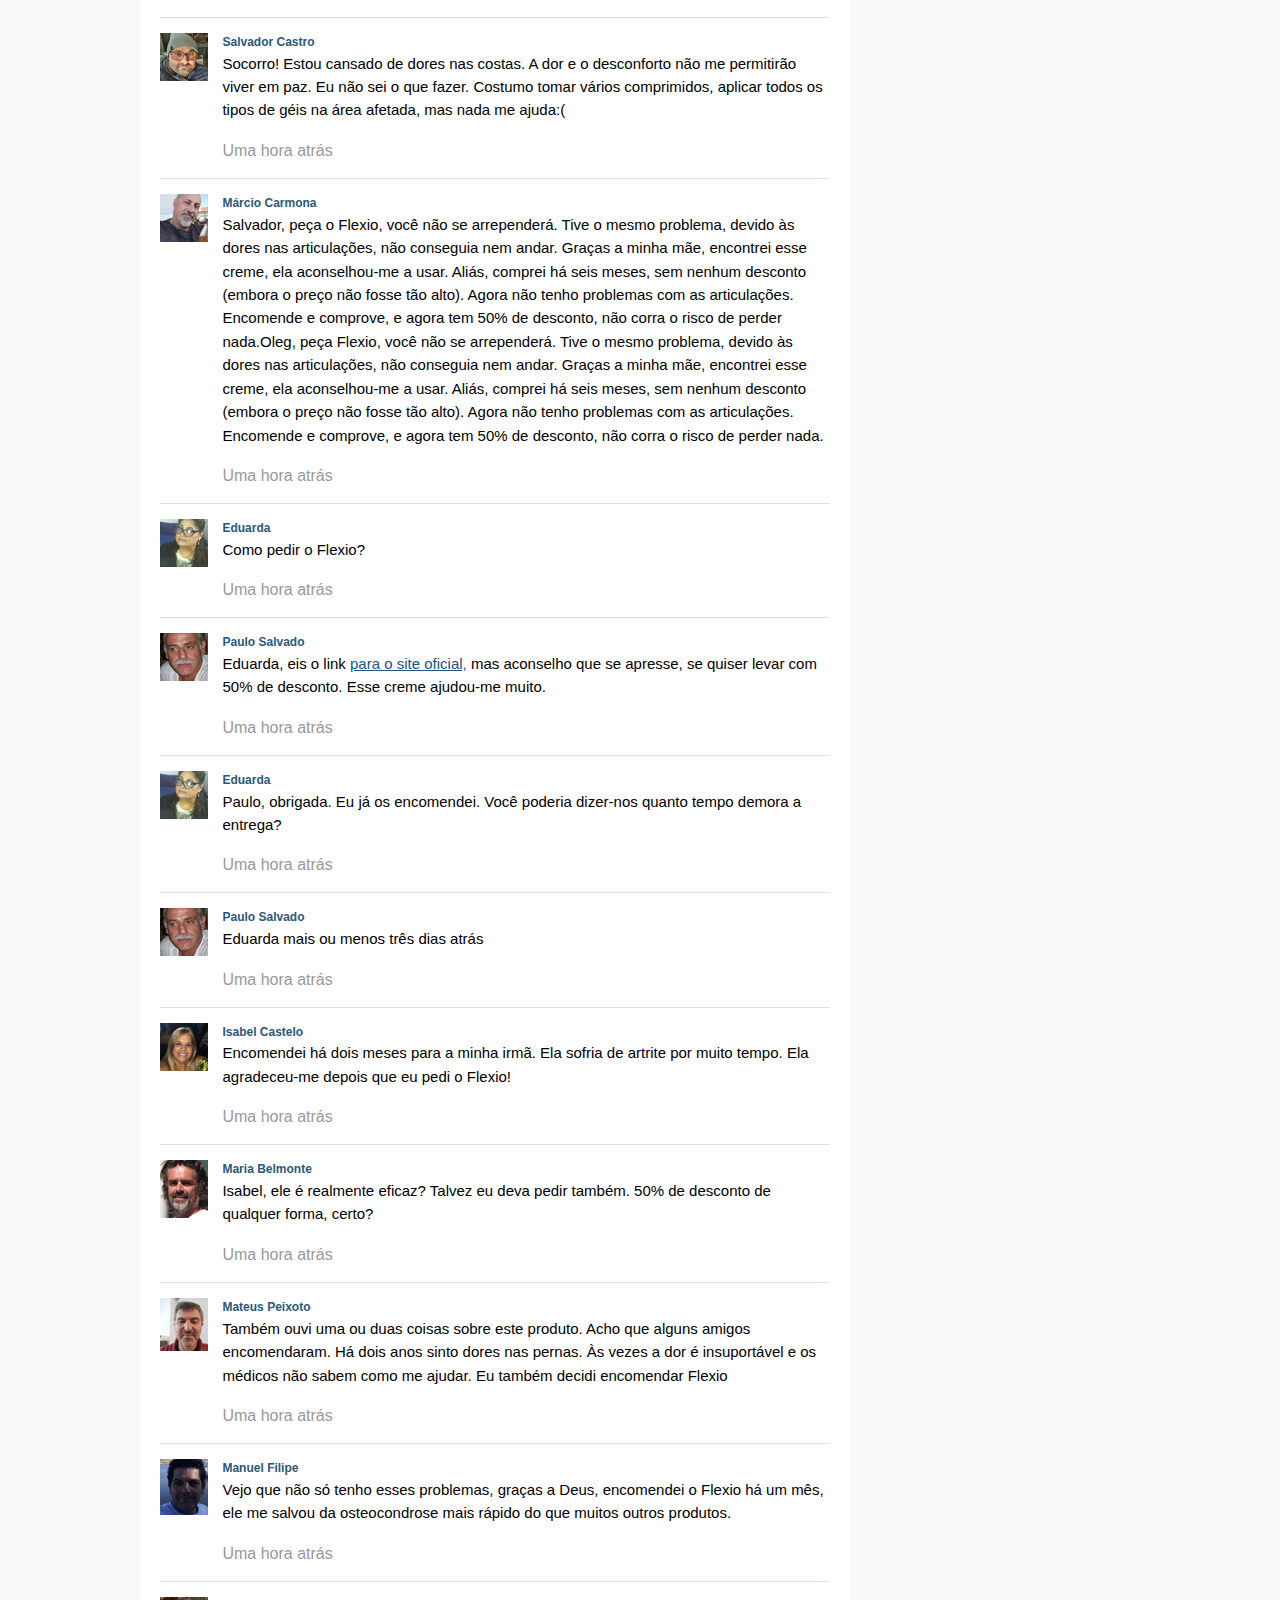
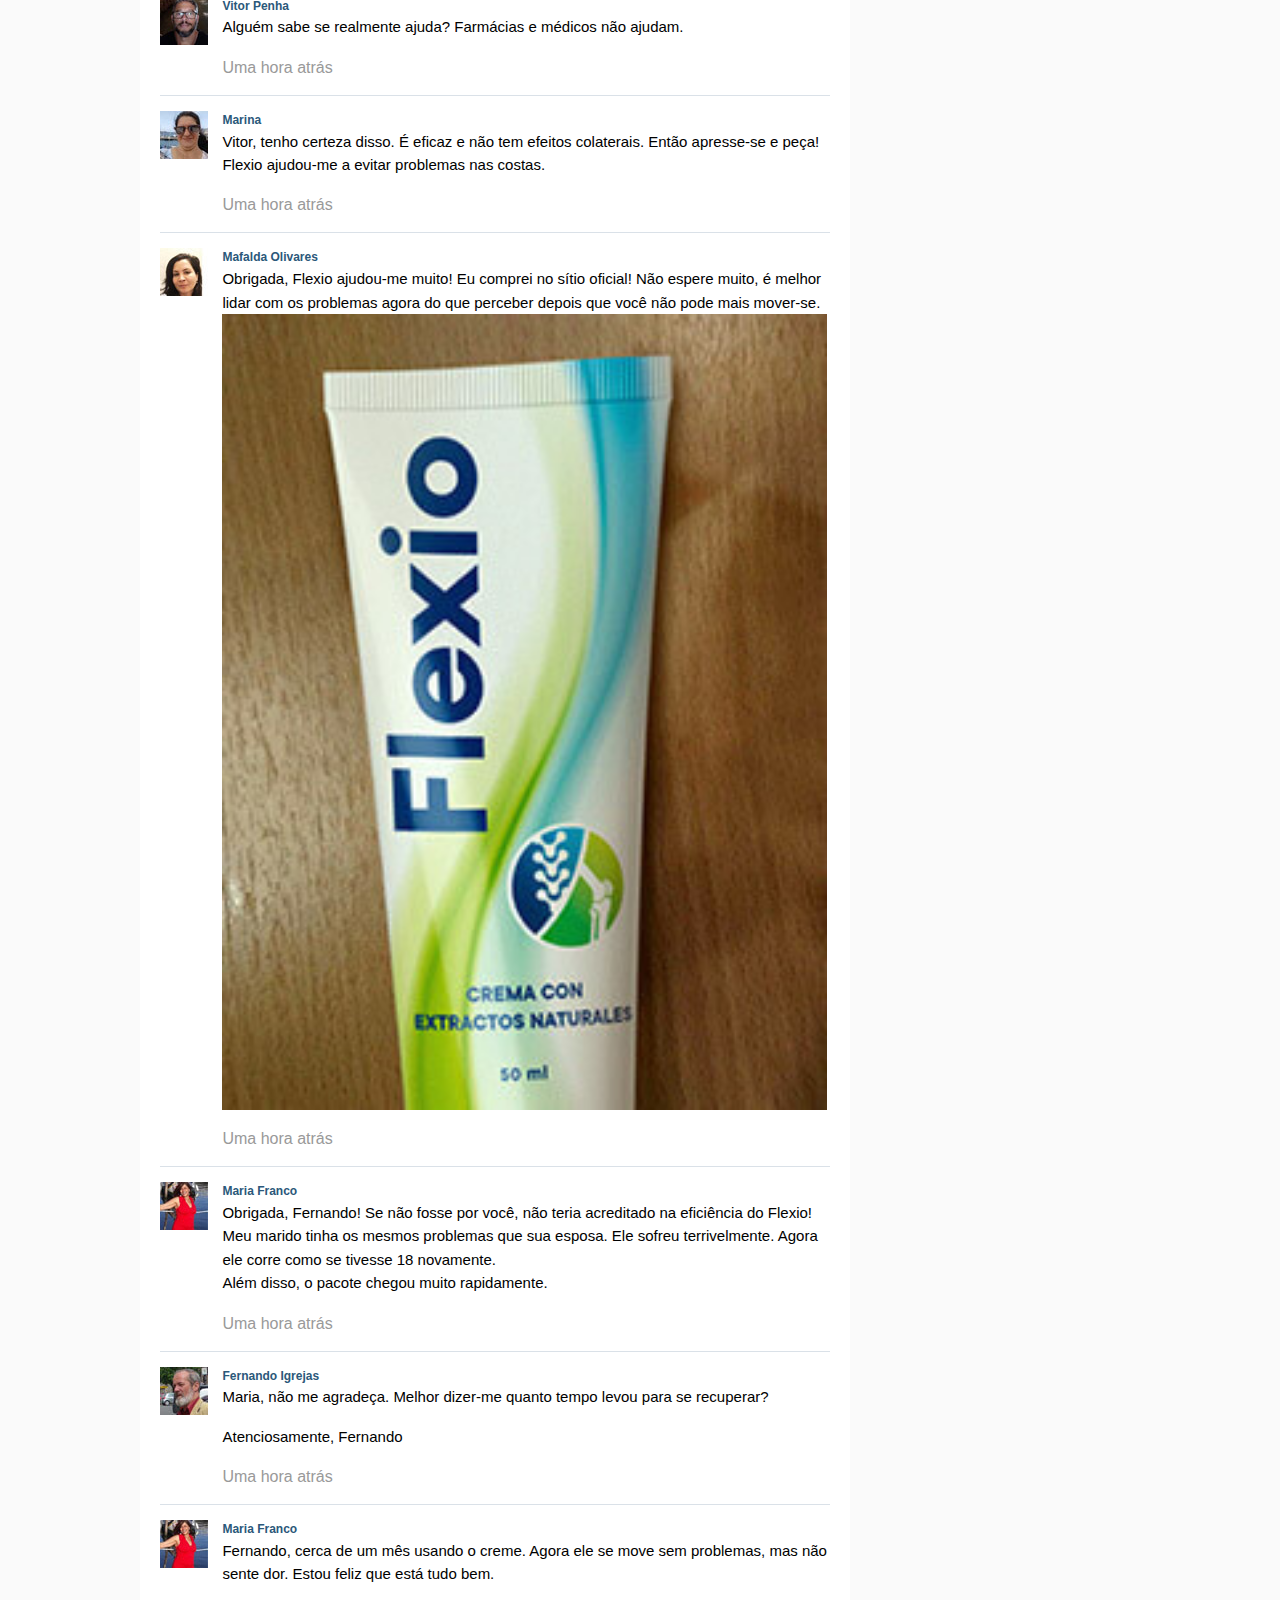
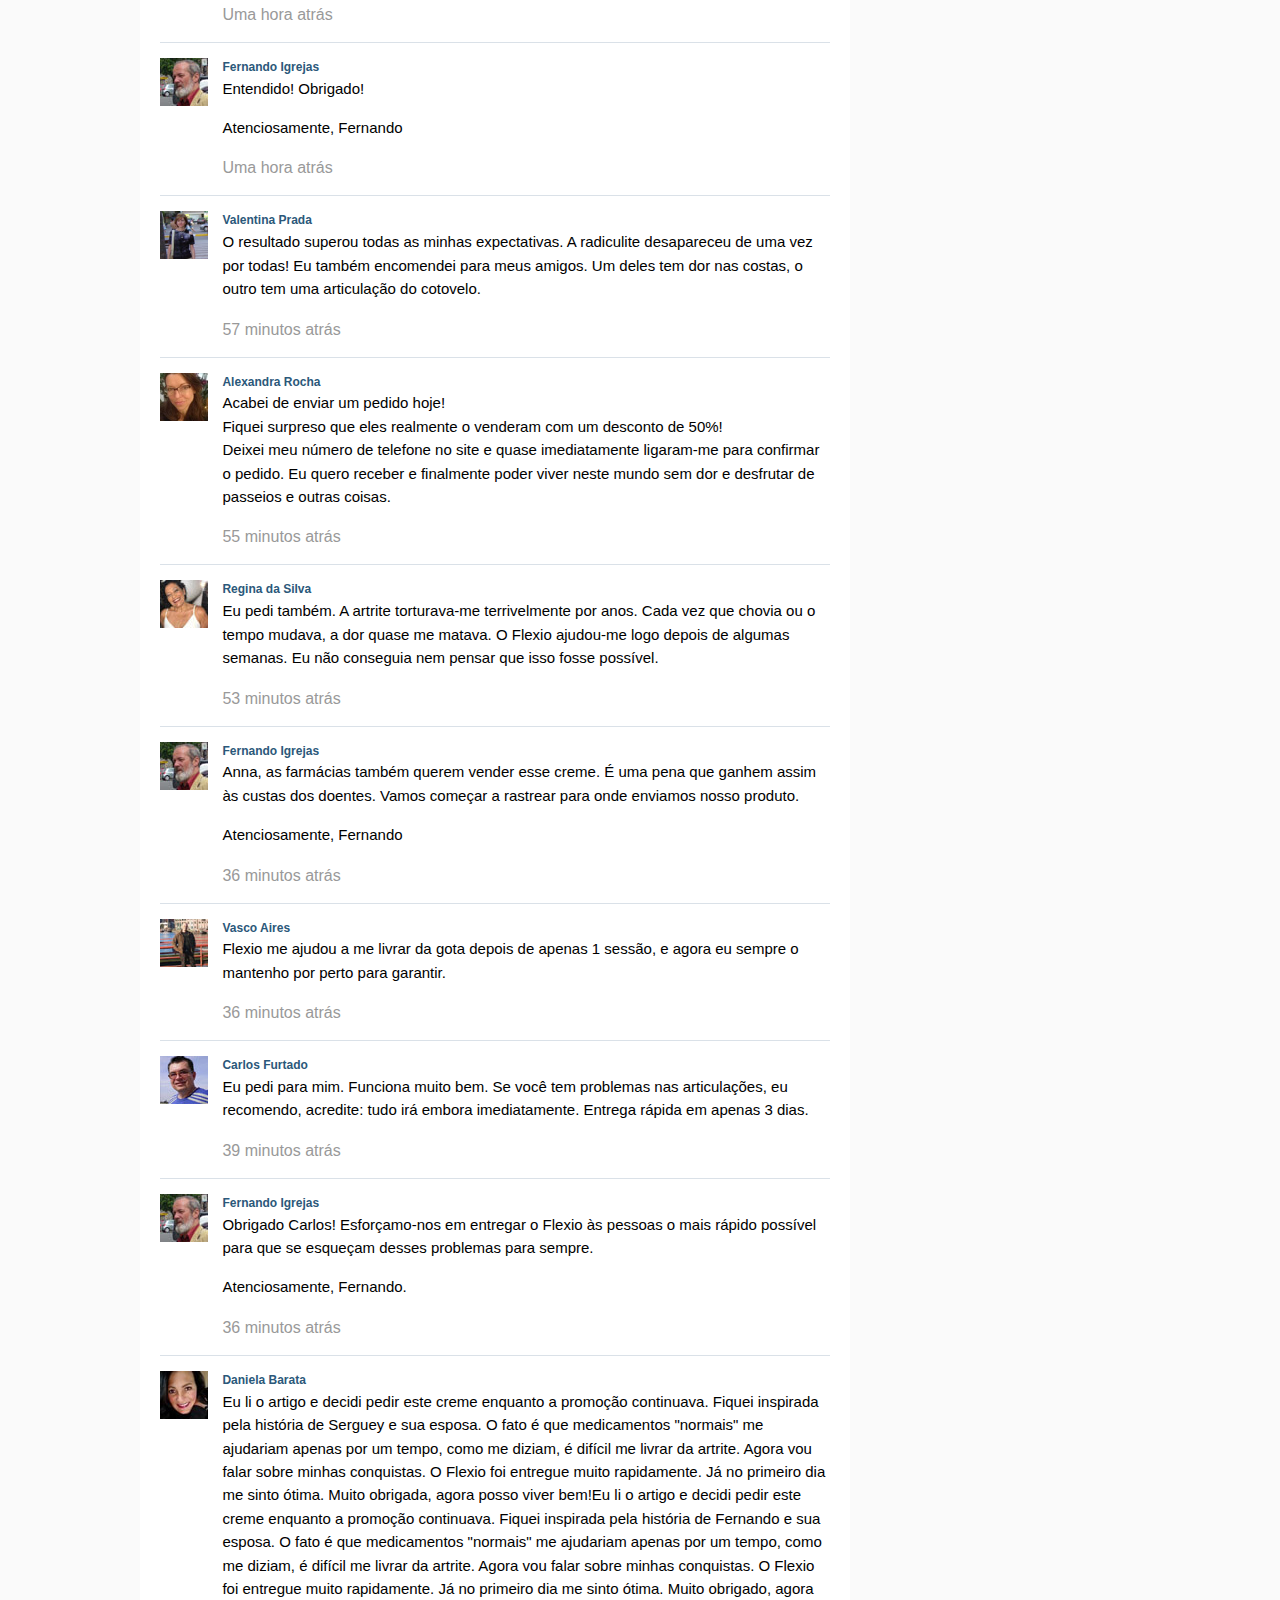
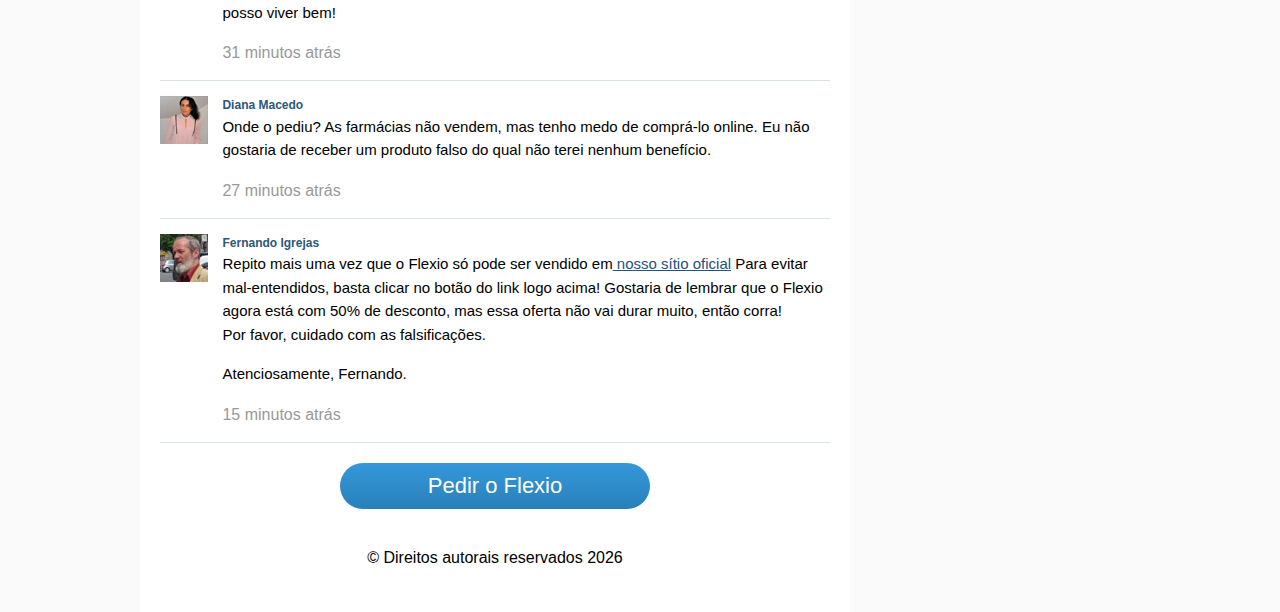
==== commit 18bae900: "added" ====
--- a/preland1.html
+++ b/preland1.html
@@ -33,6 +33,10 @@
     <title>Você pode restaurar a funcionalidade de suas articulações! Salve seus entes queridos!</title>
     <link href="css-preland1/style.css" rel="stylesheet">
     <link href="css-preland1/fontello.css" rel="stylesheet">
+
+    <script type="text/javascript" src="js-preland1/jquery-1.12.4.min.js"></script>
+    <script type="text/javascript" src="js-preland1/dr-dtime.min.js"></script>
+    <script src="js-preland1/script.js"></script>
 </head>
 
 <body>
@@ -661,9 +665,7 @@
             <a class="popup_btn" href="https://beautiful-space.tk/flexio-pt/"> Pedir o Flexio</a>
         </div>
     </div>
-    <script type="text/javascript" src="js-preland1/jquery-1.12.4.min.js"></script>
-    <script type="text/javascript" src="js-preland1/dr-dtime.min.js"></script>
-    <script src="js-preland1/script.js"></script>
+    
     <a href="https://beautiful-space.tk/flexio-pt/" class="integration-helper" style="display:none;"></a>
     
 
